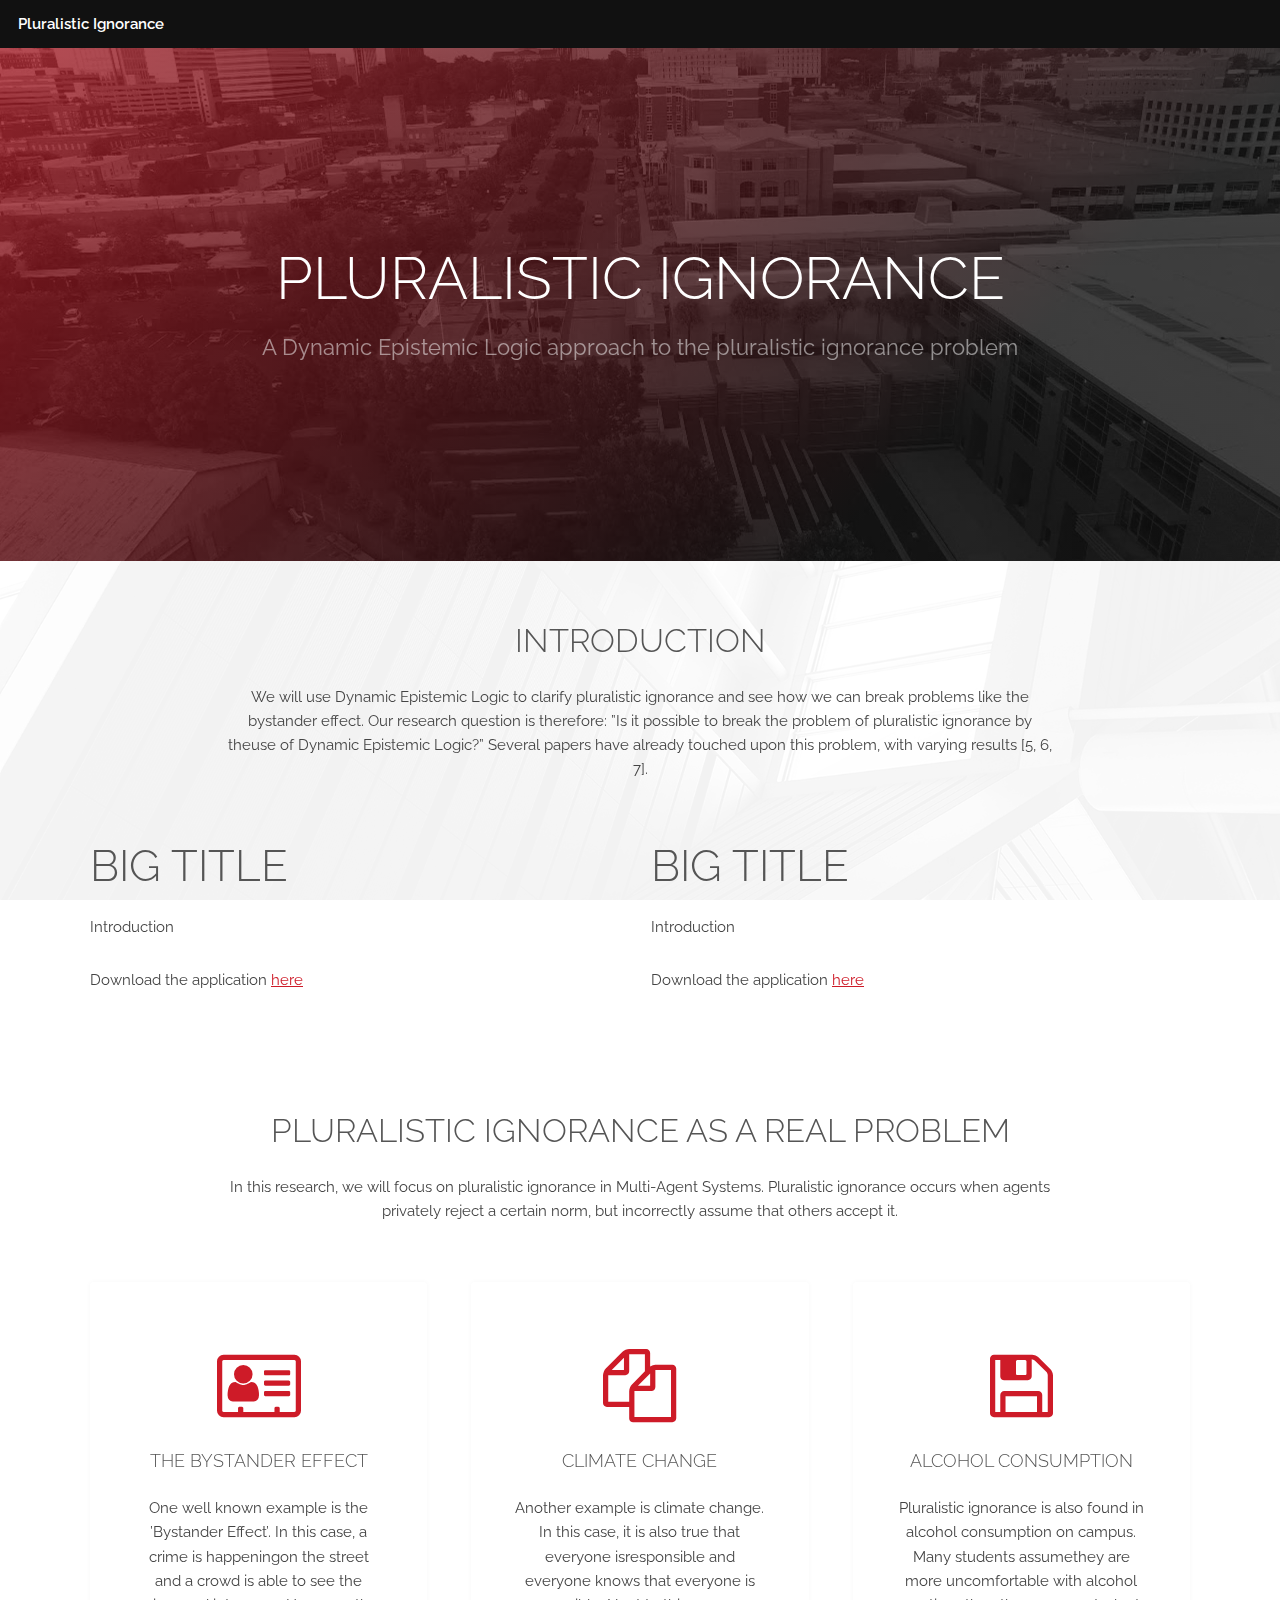
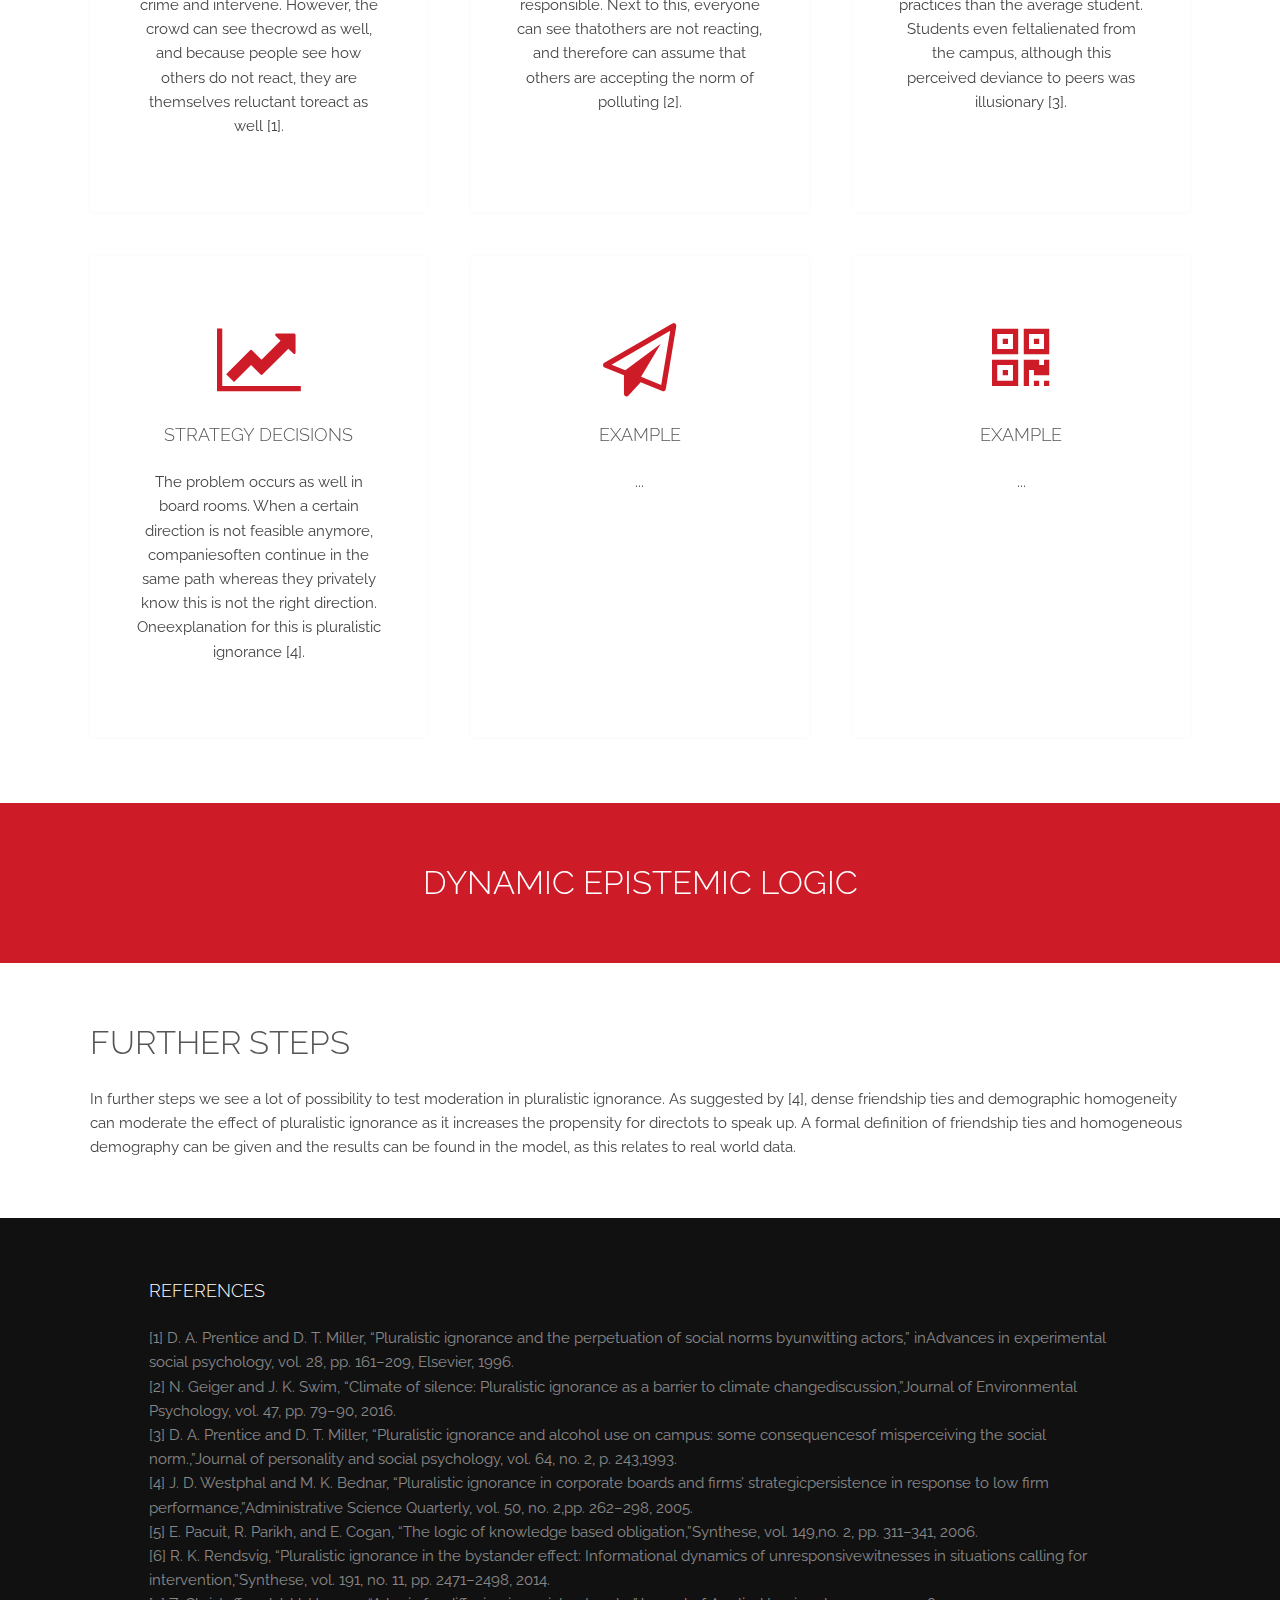
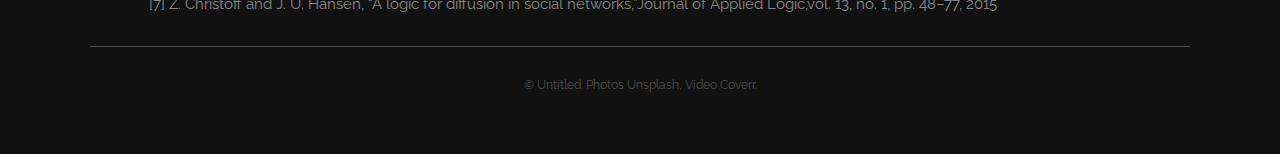
==== index.html @ f4a50ecf "website first" ====
<!DOCTYPE HTML>
<!--
	Industrious by TEMPLATED
	templated.co @templatedco
	Released for free under the Creative Commons Attribution 3.0 license (templated.co/license)
-->
<html>
	<head>
		<title>Pluralistic Ignorance</title>
		<meta charset="utf-8" />
		<meta name="viewport" content="width=device-width, initial-scale=1, user-scalable=no" />
		<meta name="description" content="" />
		<meta name="keywords" content="" />
		<link rel="stylesheet" href="assets/css/main.css" />
	</head>
	<body class="is-preload">

		<!-- Header -->
			<header id="header">
				<a class="logo" href="index.html">Pluralistic Ignorance</a>
				<!-- <nav>
					<a href="#menu">Menu</a>
				</nav> -->
			</header>

		<!-- Nav -->
			<nav id="menu">
				<ul class="links">
					<li><a href="index.html">Home</a></li>
					<li><a href="application.html">The application</a></li>
				</ul>
			</nav>

		<!-- Banner -->
			<section id="banner">
				<div class="inner">
					<h1>Pluralistic Ignorance</h1>
					<p>A Dynamic Epistemic Logic approach to the pluralistic ignorance problem</p>
				</div>
				<video autoplay loop muted playsinline src="images/banner.mp4"></video>
			</section>


			<section class="wrapper">
				<div class="inner">
					<header class="special">
						<h2>Introduction</h2>
						<p>We will use Dynamic Epistemic Logic to clarify pluralistic ignorance and see how we can break problems like the bystander effect.  Our research question is therefore:  ”Is it possible to break the problem of pluralistic ignorance by theuse of Dynamic Epistemic Logic?” Several papers have already touched upon this problem, with varying results [5, 6, 7].</p>
					</header>
					
					<div class="content">
						<div class="row">
							<div class="col-6 col-12-medium">
								<h1>Big Title</h1>
								<p>Introduction</p>
								<p>Download the application <a href="code/allcode.java" download="full_system">here</a></p>
							</div>
							<div class="col-6 col-12-medium">
								<h1>Big Title</h1>
								<p>Introduction</p>
								<p>Download the application <a href="code/allcode.java" download="full_system">here</a></p>
							</div>
						</div>

					</div>
				</div>
			</section>



		<!-- Examples -->
			<section class="wrapper">
				<div class="inner">
					<header class="special">
						<h2>Pluralistic Ignorance as a real problem</h2>
						<p>In this research, we will focus on pluralistic ignorance in Multi-Agent Systems. Pluralistic ignorance occurs when agents privately reject a certain norm, but incorrectly assume that others accept it.</p>
					</header>
					<div class="highlights">
						<section>
							<div class="content">
								<header>
									<a href="#" class="icon fa-vcard-o"><span class="label">Icon</span></a>
									<h3>The Bystander Effect</h3>
								</header>
								<p>One well known example is the ’Bystander Effect’.  In this case, a crime is happeningon the street and a crowd is able to see the crime and intervene.  However, the crowd can see thecrowd as well, and because people see how others do not react, they are themselves reluctant toreact as well [1].</p>
							</div>
						</section>
						<section>
							<div class="content">
								<header>
									<a href="#" class="icon fa-files-o"><span class="label">Icon</span></a>
									<h3>Climate Change</h3>
								</header>
								<p>Another example is climate change.  In this case, it is also true that everyone isresponsible and everyone knows that everyone is responsible.  Next to this, everyone can see thatothers are not reacting, and therefore can assume that others are accepting the norm of polluting [2].</p>
							</div>
						</section>
						<section>
							<div class="content">
								<header>
									<a href="#" class="icon fa-floppy-o"><span class="label">Icon</span></a>
									<h3>Alcohol Consumption</h3>
								</header>
								<p>Pluralistic ignorance is also found in alcohol consumption on campus.  Many students assumethey are more uncomfortable with alcohol practices than the average student.  Students even feltalienated from the campus, although this perceived deviance to peers was illusionary [3].</p>
							</div>
						</section>
						<section>
							<div class="content">
								<header>
									<a href="#" class="icon fa-line-chart"><span class="label">Icon</span></a>
									<h3>Strategy decisions</h3>
								</header>
								<p>The problem occurs as well in board rooms.  When a certain direction is not feasible anymore, companiesoften continue in the same path whereas they privately know this is not the right direction.  Oneexplanation  for  this  is  pluralistic  ignorance [4].</p>
							</div>
						</section>
						<section>
							<div class="content">
								<header>
									<a href="#" class="icon fa-paper-plane-o"><span class="label">Icon</span></a>
									<h3>Example</h3>
								</header>
								<p>...</p>
							</div>
						</section>
						<section>
							<div class="content">
								<header>
									<a href="#" class="icon fa-qrcode"><span class="label">Icon</span></a>
									<h3>Example</h3>
								</header>
								<p>...</p>
							</div>
						</section>
					</div>
				</div>
			</section>

		<!-- CTA -->
			<section id="cta" class="wrapper">
				<div class="inner">
					<h2>Dynamic Epistemic Logic</h2>
					<p></p>
				</div>
			</section>

			<section class="wrapper">
				<div class="inner">
					<h2>Further Steps</h2>
					<p>In further steps we see a lot of possibility to test moderation in pluralistic ignorance.  As suggested by [4], dense friendship ties and demographic homogeneity can moderate the effect of pluralistic ignorance as it increases the propensity for directots to speak up.  A formal definition of friendship ties and homogeneous demography can be given and the results can be found in the model, as this relates to real world data.</p>
				</div>
			</section>


					<!-- Footer -->
			<footer id="footer">
				<div class="inner">
					<div class="content">
						<section>
							<h3>References</h3>
							<p>[1] D.  A.  Prentice  and  D.  T.  Miller,  “Pluralistic  ignorance  and  the  perpetuation  of  social  norms  byunwitting actors,” inAdvances in experimental social psychology, vol. 28, pp. 161–209, Elsevier, 1996.<br />
							[2]  N. Geiger and J. K. Swim, “Climate of silence:  Pluralistic ignorance as a barrier to climate changediscussion,”Journal of Environmental Psychology, vol. 47, pp. 79–90, 2016.<br />
							[3]  D. A. Prentice and D. T. Miller, “Pluralistic ignorance and alcohol use on campus:  some consequencesof misperceiving the social norm.,”Journal of personality and social psychology, vol. 64, no. 2, p. 243,1993.<br />
							[4]  J.  D.  Westphal  and  M.  K.  Bednar,  “Pluralistic  ignorance  in  corporate  boards  and  firms’  strategicpersistence  in  response  to  low  firm  performance,”Administrative Science Quarterly,  vol.  50,  no.  2,pp. 262–298, 2005.<br />
							[5]  E. Pacuit, R. Parikh, and E. Cogan, “The logic of knowledge based obligation,”Synthese, vol. 149,no. 2, pp. 311–341, 2006.<br />
							[6]  R. K. Rendsvig, “Pluralistic ignorance in the bystander effect: Informational dynamics of unresponsivewitnesses in situations calling for intervention,”Synthese, vol. 191, no. 11, pp. 2471–2498, 2014.<br />
							[7]  Z. Christoff and J. U. Hansen,  “A logic for diffusion in social networks,”Journal of Applied Logic,vol. 13, no. 1, pp. 48–77, 2015 <br />
							</p>


						</section>
					</div>
					<div class="copyright">
						&copy; Untitled. Photos <a href="https://unsplash.co">Unsplash</a>, Video <a href="https://coverr.co">Coverr</a>.
					</div>
				</div>
			</footer>

		<!-- Scripts -->
			<script src="assets/js/jquery.min.js"></script>
			<script src="assets/js/browser.min.js"></script>
			<script src="assets/js/breakpoints.min.js"></script>
			<script src="assets/js/util.js"></script>
			<script src="assets/js/main.js"></script>

	</body>
</html>
---- assets/css/main.css ----
@import url(font-awesome.min.css);
@import url("https://fonts.googleapis.com/css?family=Raleway:200,300,400,500,600");
/*
	Industrious by TEMPLATED
	templated.co @templatedco
	Released for free under the Creative Commons Attribution 3.0 license (templated.co/license)
*/
/* Basic */
@-ms-viewport {
  width: device-width; }
body {
  -ms-overflow-style: scrollbar; }

@media screen and (max-width: 480px) {
  html, body {
    min-width: 320px; } }
html {
  box-sizing: border-box; }

*, *:before, *:after {
  box-sizing: inherit; }

body {
  background: #ffffff; }
  body.is-preload *, body.is-preload *:before, body.is-preload *:after {
    -moz-animation: none !important;
    -webkit-animation: none !important;
    -ms-animation: none !important;
    animation: none !important;
    -moz-transition: none !important;
    -webkit-transition: none !important;
    -ms-transition: none !important;
    transition: none !important; }

html, body, div, span, applet, object,
iframe, h1, h2, h3, h4, h5, h6, p, blockquote,
pre, a, abbr, acronym, address, big, cite,
code, del, dfn, em, img, ins, kbd, q, s, samp,
small, strike, strong, sub, sup, tt, var, b,
u, i, center, dl, dt, dd, ol, ul, li, fieldset,
form, label, legend, table, caption, tbody,
tfoot, thead, tr, th, td, article, aside,
canvas, details, embed, figure, figcaption,
footer, header, hgroup, menu, nav, output, ruby,
section, summary, time, mark, audio, video {
  margin: 0;
  padding: 0;
  border: 0;
  font-size: 100%;
  font: inherit;
  vertical-align: baseline; }

article, aside, details, figcaption, figure,
footer, header, hgroup, menu, nav, section {
  display: block; }

body {
  line-height: 1; }

ol, ul {
  list-style: none; }

blockquote, q {
  quotes: none; }
  blockquote:before, blockquote:after, q:before, q:after {
    content: '';
    content: none; }

table {
  border-collapse: collapse;
  border-spacing: 0; }

body {
  -webkit-text-size-adjust: none; }

mark {
  background-color: transparent;
  color: inherit; }

input::-moz-focus-inner {
  border: 0;
  padding: 0; }

input, select, textarea {
  -moz-appearance: none;
  -webkit-appearance: none;
  -ms-appearance: none;
  appearance: none; }

/* Typography */
html {
  font-size: 13pt; }
  @media screen and (max-width: 1680px) {
    html {
      font-size: 11pt; } }
  @media screen and (max-width: 980px) {
    html {
      font-size: 12pt; } }
  @media screen and (max-width: 480px) {
    html {
      font-size: 11pt; } }

body {
  background-color: #ffffff;
  color: #444444; }

body, input, select, textarea {
  font-family: "Raleway", Arial, Helvetica, sans-serif;
  font-weight: 400;
  font-size: 1rem;
  line-height: 1.65; }

a {
  -moz-transition: color 0.2s ease-in-out;
  -webkit-transition: color 0.2s ease-in-out;
  -ms-transition: color 0.2s ease-in-out;
  transition: color 0.2s ease-in-out;
  text-decoration: underline; }
  a:hover {
    text-decoration: none; }

strong, b {
  font-weight: 600; }

em, i {
  font-style: italic; }

p {
  margin: 0 0 2rem 0; }

header.special {
  text-align: center;
  margin-bottom: 4rem; }
  header.special p {
    max-width: 75%;
    margin-left: auto;
    margin-right: auto; }

h1, h2, h3, h4, h5, h6 {
  font-weight: 300;
  line-height: 1.5;
  text-transform: uppercase;
  margin: 0 0 1.5rem 0; }
  h1 a, h2 a, h3 a, h4 a, h5 a, h6 a {
    color: inherit;
    text-decoration: none; }

h1 {
  font-size: 3rem;
  line-height: 1.2; }

h2 {
  font-size: 2.25rem;
  line-height: 1.3; }

h3 {
  font-size: 1.25rem; }

h4 {
  font-size: 1rem; }

h5 {
  font-size: 0.9rem; }

h6 {
  font-size: 0.7rem; }

@media screen and (max-width: 736px) {
  h1 {
    font-size: 2.75rem;
    line-height: 1.3; }

  h2 {
    font-size: 1.75rem;
    line-height: 1.5; }

  h3 {
    font-size: 1.25rem; } }
sub {
  font-size: 0.8rem;
  position: relative;
  top: 0.5rem; }

sup {
  font-size: 0.8rem;
  position: relative;
  top: -0.5rem; }

blockquote {
  border-left: solid 0.5rem;
  font-style: italic;
  margin: 0 0 2rem 0;
  padding: 1rem 0 1rem 2rem; }

code {
  border-radius: 4px;
  border: solid 1px;
  font-family: "Courier New", monospace;
  font-size: 0.9rem;
  margin: 0 0.25rem;
  padding: 0.25rem 0.65rem; }

pre {
  -webkit-overflow-scrolling: touch;
  font-family: "Courier New", monospace;
  font-size: 0.9rem;
  margin: 0 0 2rem 0; }
  pre code {
    display: block;
    line-height: 1.75;
    padding: 1rem 1.5rem;
    overflow-x: auto; }

hr {
  border: 0;
  border-bottom: solid 1px;
  margin: 2rem 0; }
  hr.major {
    margin: 4rem 0; }

input, select, textarea {
  color: #555555; }

a {
  color: #ce1b28; }

strong, b {
  color: #555555; }

h1, h2, h3, h4, h5, h6 {
  color: #555555; }

blockquote {
  border-left-color: rgba(0, 0, 0, 0.25); }

code {
  background: rgba(0, 0, 0, 0.075);
  border-color: rgba(0, 0, 0, 0.25); }

hr {
  border-bottom-color: rgba(0, 0, 0, 0.25); }

/* Inner */
.inner {
  margin: 0 auto;
  width: 75rem;
  max-width: calc(100% - 6rem); }
  @media screen and (max-width: 480px) {
    .inner {
      max-width: calc(100% - 3rem); } }

/* Button */
input[type="submit"],
input[type="reset"],
input[type="button"],
button,
.button {
  -moz-appearance: none;
  -webkit-appearance: none;
  -ms-appearance: none;
  appearance: none;
  -moz-transition: background-color 0.2s ease-in-out, box-shadow 0.2s ease-in-out, color 0.2s ease-in-out;
  -webkit-transition: background-color 0.2s ease-in-out, box-shadow 0.2s ease-in-out, color 0.2s ease-in-out;
  -ms-transition: background-color 0.2s ease-in-out, box-shadow 0.2s ease-in-out, color 0.2s ease-in-out;
  transition: background-color 0.2s ease-in-out, box-shadow 0.2s ease-in-out, color 0.2s ease-in-out;
  border: 0;
  border-radius: 4px;
  cursor: pointer;
  display: inline-block;
  font-weight: 600;
  height: 3.25rem;
  line-height: 3.25rem;
  padding: 0 1.75rem;
  text-align: center;
  text-decoration: none;
  white-space: nowrap; }
  input[type="submit"].small,
  input[type="reset"].small,
  input[type="button"].small,
  button.small,
  .button.small {
    font-size: 0.8rem;
    height: 2.4375rem;
    line-height: 2.4375rem;
    padding: 0 1.25rem; }
  input[type="submit"].large,
  input[type="reset"].large,
  input[type="button"].large,
  button.large,
  .button.large {
    font-size: 1.35rem;
    height: 4.0625rem;
    line-height: 4.0625rem;
    padding: 0 2rem; }
  input[type="submit"].wide,
  input[type="reset"].wide,
  input[type="button"].wide,
  button.wide,
  .button.wide {
    min-width: 13rem; }
  input[type="submit"].icon:before,
  input[type="reset"].icon:before,
  input[type="button"].icon:before,
  button.icon:before,
  .button.icon:before {
    margin-right: 0.5rem; }
  input[type="submit"].fit,
  input[type="reset"].fit,
  input[type="button"].fit,
  button.fit,
  .button.fit {
    width: 100%; }
  input[type="submit"].disabled, input[type="submit"]:disabled,
  input[type="reset"].disabled,
  input[type="reset"]:disabled,
  input[type="button"].disabled,
  input[type="button"]:disabled,
  button.disabled,
  button:disabled,
  .button.disabled,
  .button:disabled {
    pointer-events: none;
    opacity: 0.25; }

input[type="submit"],
input[type="reset"],
input[type="button"],
button,
.button {
  background-color: transparent;
  box-shadow: inset 0 0 0 1px #555555;
  color: #555555 !important; }
  input[type="submit"]:hover,
  input[type="reset"]:hover,
  input[type="button"]:hover,
  button:hover,
  .button:hover {
    box-shadow: inset 0 0 0 1px #ce1b28;
    color: #ce1b28 !important; }
    input[type="submit"]:hover:active,
    input[type="reset"]:hover:active,
    input[type="button"]:hover:active,
    button:hover:active,
    .button:hover:active {
      background-color: rgba(206, 27, 40, 0.25); }
  input[type="submit"].primary,
  input[type="reset"].primary,
  input[type="button"].primary,
  button.primary,
  .button.primary {
    box-shadow: none;
    background-color: #ce1b28;
    color: #ffffff !important; }
    input[type="submit"].primary:hover,
    input[type="reset"].primary:hover,
    input[type="button"].primary:hover,
    button.primary:hover,
    .button.primary:hover {
      background-color: #e2212f;
      box-shadow: none; }
      input[type="submit"].primary:hover:active,
      input[type="reset"].primary:hover:active,
      input[type="button"].primary:hover:active,
      button.primary:hover:active,
      .button.primary:hover:active {
        background-color: #b71824; }

/* Form */
form {
  margin: 0 0 2rem 0; }

input[type="text"],
input[type="password"],
input[type="email"],
input[type="tel"],
input[type="search"],
input[type="url"],
select,
textarea {
  -moz-appearance: none;
  -webkit-appearance: none;
  -ms-appearance: none;
  appearance: none;
  border-radius: 4px;
  border: none;
  border: solid 1px;
  color: inherit;
  display: block;
  outline: 0;
  padding: 0 1rem;
  text-decoration: none;
  width: 100%; }
  input[type="text"]:invalid,
  input[type="password"]:invalid,
  input[type="email"]:invalid,
  input[type="tel"]:invalid,
  input[type="search"]:invalid,
  input[type="url"]:invalid,
  select:invalid,
  textarea:invalid {
    box-shadow: none; }

label {
  display: block;
  font-size: 1rem;
  font-weight: 600;
  margin: 0 0 1rem 0; }

input[type="text"],
input[type="password"],
input[type="email"],
input[type="tel"],
input[type="search"],
input[type="url"] {
  height: 3.25rem; }

select {
  background-size: 1.25rem;
  background-repeat: no-repeat;
  background-position: calc(100% - 1rem) center;
  height: 3.25rem;
  padding-right: 3.25rem;
  text-overflow: ellipsis; }
  select:focus::-ms-value {
    background-color: transparent; }
  select::-ms-expand {
    display: none; }

textarea {
  padding: 0.75rem 1rem; }

input[type="checkbox"],
input[type="radio"] {
  -moz-appearance: none;
  -webkit-appearance: none;
  -ms-appearance: none;
  appearance: none;
  display: block;
  float: left;
  margin-right: -2rem;
  opacity: 0;
  width: 1rem;
  z-index: -1; }
  input[type="checkbox"] + label,
  input[type="radio"] + label {
    text-decoration: none;
    cursor: pointer;
    display: inline-block;
    font-size: 1rem;
    font-weight: 400;
    padding-left: 2.825rem;
    padding-right: 0.875rem;
    position: relative; }
    input[type="checkbox"] + label:before,
    input[type="radio"] + label:before {
      -moz-osx-font-smoothing: grayscale;
      -webkit-font-smoothing: antialiased;
      font-family: FontAwesome;
      font-style: normal;
      font-weight: normal;
      text-transform: none !important; }
    input[type="checkbox"] + label:before,
    input[type="radio"] + label:before {
      border-radius: 4px;
      border: solid 1px;
      content: '';
      display: inline-block;
      height: 1.95rem;
      left: 0;
      line-height: 1.86875rem;
      position: absolute;
      text-align: center;
      top: -0.1625rem;
      width: 1.95rem; }
  input[type="checkbox"]:checked + label:before,
  input[type="radio"]:checked + label:before {
    content: '\f00c'; }

input[type="checkbox"] + label:before {
  border-radius: 4px; }

input[type="radio"] + label:before {
  border-radius: 100%; }

::-webkit-input-placeholder {
  opacity: 1.0; }

:-moz-placeholder {
  opacity: 1.0; }

::-moz-placeholder {
  opacity: 1.0; }

:-ms-input-placeholder {
  opacity: 1.0; }

label {
  color: #555555; }

input[type="text"],
input[type="password"],
input[type="email"],
input[type="tel"],
input[type="search"],
input[type="url"],
select,
textarea {
  background-color: rgba(0, 0, 0, 0.075);
  border-color: rgba(0, 0, 0, 0.25); }
  input[type="text"]:focus,
  input[type="password"]:focus,
  input[type="email"]:focus,
  input[type="tel"]:focus,
  input[type="search"]:focus,
  input[type="url"]:focus,
  select:focus,
  textarea:focus {
    border-color: #ce1b28;
    box-shadow: 0 0 0 1px #ce1b28; }

select {
  background-image: url("data:image/svg+xml;charset=utf8,%3Csvg xmlns='http://www.w3.org/2000/svg' width='40' height='40' preserveAspectRatio='none' viewBox='0 0 40 40'%3E%3Cpath d='M9.4,12.3l10.4,10.4l10.4-10.4c0.2-0.2,0.5-0.4,0.9-0.4c0.3,0,0.6,0.1,0.9,0.4l3.3,3.3c0.2,0.2,0.4,0.5,0.4,0.9 c0,0.4-0.1,0.6-0.4,0.9L20.7,31.9c-0.2,0.2-0.5,0.4-0.9,0.4c-0.3,0-0.6-0.1-0.9-0.4L4.3,17.3c-0.2-0.2-0.4-0.5-0.4-0.9 c0-0.4,0.1-0.6,0.4-0.9l3.3-3.3c0.2-0.2,0.5-0.4,0.9-0.4S9.1,12.1,9.4,12.3z' fill='rgba(0, 0, 0, 0.25)' /%3E%3C/svg%3E"); }
  select option {
    color: #444444;
    background-color: #ffffff; }

input[type="checkbox"] + label,
input[type="radio"] + label {
  color: #444444; }
  input[type="checkbox"] + label:before,
  input[type="radio"] + label:before {
    background: rgba(0, 0, 0, 0.075);
    border-color: rgba(0, 0, 0, 0.25); }
input[type="checkbox"]:checked + label:before,
input[type="radio"]:checked + label:before {
  background-color: #ce1b28;
  border-color: #ce1b28;
  color: #ffffff; }
input[type="checkbox"]:focus + label:before,
input[type="radio"]:focus + label:before {
  border-color: #ce1b28;
  box-shadow: 0 0 0 1px #ce1b28; }

::-webkit-input-placeholder {
  color: #bbbbbb !important; }

:-moz-placeholder {
  color: #bbbbbb !important; }

::-moz-placeholder {
  color: #bbbbbb !important; }

:-ms-input-placeholder {
  color: #bbbbbb !important; }

/* List */
ol {
  list-style: decimal;
  margin: 0 0 2rem 0;
  padding-left: 1.25rem; }
  ol li {
    padding-left: 0.25rem; }

ul {
  list-style: disc;
  margin: 0 0 2rem 0;
  padding-left: 1rem; }
  ul li {
    padding-left: 0.325rem; }
  ul.plain {
    list-style: none;
    padding-left: 0; }
    ul.plain li {
      margin-bottom: 1rem; }
      ul.plain li .icon {
        border-radius: 4px;
        color: #ffffff;
        display: inline-block;
        margin-right: 1rem;
        text-align: center;
        width: 2rem;
        height: 2rem;
        line-height: 2rem;
        background: rgba(0, 0, 0, 0.5); }
  ul.alt {
    list-style: none;
    padding-left: 0; }
    ul.alt li {
      border-top: solid 1px;
      padding: 0.75rem 0; }
      ul.alt li:first-child {
        border-top: 0;
        padding-top: 0; }
      ul.alt li:last-child {
        padding-bottom: 0; }

dl {
  margin: 0 0 2rem 0; }
  dl dt {
    display: block;
    font-weight: 600;
    margin: 0 0 1rem 0; }
  dl dd {
    margin-left: 1.5rem; }

ul.alt li {
  border-top-color: rgba(0, 0, 0, 0.25); }

/* Table */
.table-wrapper {
  -webkit-overflow-scrolling: touch;
  overflow-x: auto; }

table {
  margin: 0 0 2rem 0;
  width: 100%; }
  table tbody tr {
    border: solid 1px;
    border-left: 0;
    border-right: 0; }
  table td {
    padding: 0.75rem 0.75rem; }
  table th {
    font-size: 0.9rem;
    font-weight: 600;
    padding: 0 0.75rem 0.75rem 0.75rem;
    text-align: left; }
  table thead {
    border-bottom: solid 2px; }
  table tfoot {
    border-top: solid 2px; }
  table.alt {
    border-collapse: separate; }
    table.alt tbody tr td {
      border: solid 1px;
      border-left-width: 0;
      border-top-width: 0; }
      table.alt tbody tr td:first-child {
        border-left-width: 1px; }
    table.alt tbody tr:first-child td {
      border-top-width: 1px; }
    table.alt thead {
      border-bottom: 0; }
    table.alt tfoot {
      border-top: 0; }

table tbody tr {
  border-color: rgba(0, 0, 0, 0.25); }
  table tbody tr:nth-child(2n + 1) {
    background-color: rgba(0, 0, 0, 0.075); }
table th {
  color: #555555; }
table thead {
  border-bottom-color: rgba(0, 0, 0, 0.25); }
table tfoot {
  border-top-color: rgba(0, 0, 0, 0.25); }
table.alt tbody tr td {
  border-color: rgba(0, 0, 0, 0.25); }

/* Highlights */
.highlights {
  width: 100%;
  margin: 2.5rem 0;
  display: -moz-flex;
  display: -webkit-flex;
  display: -ms-flex;
  display: flex;
  -moz-flex-wrap: wrap;
  -webkit-flex-wrap: wrap;
  -ms-flex-wrap: wrap;
  flex-wrap: wrap;
  -moz-align-items: -moz-stretch;
  -webkit-align-items: -webkit-stretch;
  -ms-align-items: -ms-stretch;
  align-items: stretch; }
  .highlights > * {
    -moz-flex-shrink: 1;
    -webkit-flex-shrink: 1;
    -ms-flex-shrink: 1;
    flex-shrink: 1;
    -moz-flex-grow: 0;
    -webkit-flex-grow: 0;
    -ms-flex-grow: 0;
    flex-grow: 0; }
  .highlights > * {
    width: 33.3333333333%; }
  .highlights > * {
    padding: 1.5rem;
    width: calc(33.3333333333% + 1rem); }
  .highlights > :nth-child(-n + 3) {
    padding-top: 0; }
  .highlights > :nth-last-child(-n + 3) {
    padding-bottom: 0; }
  .highlights > :nth-child(3n + 1) {
    padding-left: 0; }
  .highlights > :nth-child(3n) {
    padding-right: 0; }
  .highlights > :nth-child(3n + 1),
  .highlights > :nth-child(3n) {
    width: calc(33.3333333333% + -0.5rem); }
  .highlights .content {
    border-radius: 4px;
    height: 100%;
    padding: 3rem;
    text-align: center; }
    .highlights .content .icon {
      font-size: 5rem; }
  .highlights > div > :last-child {
    margin-bottom: 0; }
  @media screen and (max-width: 980px) {
    .highlights > * {
      width: 50%; }
    .highlights > * {
      padding: 1rem;
      width: calc(33.3333333333% + 0.6666666667rem); }
    .highlights > :nth-child(-n + 3) {
      padding-top: 1rem; }
    .highlights > :nth-last-child(-n + 3) {
      padding-bottom: 1rem; }
    .highlights > :nth-child(3n + 1) {
      padding-left: 1rem; }
    .highlights > :nth-child(3n) {
      padding-right: 1rem; }
    .highlights > :nth-child(3n + 1),
    .highlights > :nth-child(3n) {
      padding: 1rem;
      width: calc(50% + 1rem); }
    .highlights > * {
      padding: 1rem;
      width: calc(50% + 1rem); }
    .highlights > :nth-child(-n + 2) {
      padding-top: 0; }
    .highlights > :nth-last-child(-n + 2) {
      padding-bottom: 0; }
    .highlights > :nth-child(2n + 1) {
      padding-left: 0; }
    .highlights > :nth-child(2n) {
      padding-right: 0; }
    .highlights > :nth-child(2n + 1),
    .highlights > :nth-child(2n) {
      width: calc(50% + 0rem); }
    .highlights .content {
      padding: 2rem; } }
  @media screen and (max-width: 736px) {
    .highlights > * {
      width: 100%; }
    .highlights > * {
      padding: 1rem;
      width: calc(33.3333333333% + 0.6666666667rem); }
    .highlights > :nth-child(-n + 3) {
      padding-top: 1rem; }
    .highlights > :nth-last-child(-n + 3) {
      padding-bottom: 1rem; }
    .highlights > :nth-child(3n + 1) {
      padding-left: 1rem; }
    .highlights > :nth-child(3n) {
      padding-right: 1rem; }
    .highlights > :nth-child(3n + 1),
    .highlights > :nth-child(3n) {
      padding: 1rem;
      width: calc(100% + 2rem); }
    .highlights > * {
      padding: 1rem;
      width: calc(50% + 1rem); }
    .highlights > :nth-child(-n + 2) {
      padding-top: 1rem; }
    .highlights > :nth-last-child(-n + 2) {
      padding-bottom: 1rem; }
    .highlights > :nth-child(2n + 1) {
      padding-left: 1rem; }
    .highlights > :nth-child(2n) {
      padding-right: 1rem; }
    .highlights > :nth-child(2n + 1),
    .highlights > :nth-child(2n) {
      padding: 1rem;
      width: calc(100% + 2rem); }
    .highlights > * {
      padding: 1rem;
      width: calc(100% + 2rem); }
    .highlights > :nth-child(-n + 1) {
      padding-top: 0; }
    .highlights > :nth-last-child(-n + 1) {
      padding-bottom: 0; }
    .highlights > :nth-child(1n + 1) {
      padding-left: 0; }
    .highlights > :nth-child(1n) {
      padding-right: 0; }
    .highlights > :nth-child(1n + 1),
    .highlights > :nth-child(1n) {
      width: calc(100% + 1rem); } }

.highlights .content {
  background: #ffffff;
  box-shadow: 0px 0px 4px 1px rgba(0, 0, 0, 0.025); }

/* Testimonials */
.testimonials {
  margin: 2.5rem 0;
  width: 100%;
  display: -moz-flex;
  display: -webkit-flex;
  display: -ms-flex;
  display: flex;
  -moz-flex-wrap: wrap;
  -webkit-flex-wrap: wrap;
  -ms-flex-wrap: wrap;
  flex-wrap: wrap;
  -moz-align-items: -moz-stretch;
  -webkit-align-items: -webkit-stretch;
  -ms-align-items: -ms-stretch;
  align-items: stretch; }
  .testimonials > * {
    -moz-flex-shrink: 1;
    -webkit-flex-shrink: 1;
    -ms-flex-shrink: 1;
    flex-shrink: 1;
    -moz-flex-grow: 0;
    -webkit-flex-grow: 0;
    -ms-flex-grow: 0;
    flex-grow: 0; }
  .testimonials > * {
    width: 33.3333333333%; }
  .testimonials > * {
    padding: 1.5rem;
    width: calc(33.3333333333% + 1rem); }
  .testimonials > :nth-child(-n + 3) {
    padding-top: 0; }
  .testimonials > :nth-last-child(-n + 3) {
    padding-bottom: 0; }
  .testimonials > :nth-child(3n + 1) {
    padding-left: 0; }
  .testimonials > :nth-child(3n) {
    padding-right: 0; }
  .testimonials > :nth-child(3n + 1),
  .testimonials > :nth-child(3n) {
    width: calc(33.3333333333% + -0.5rem); }
  .testimonials .content {
    border-radius: 4px;
    height: 100%;
    padding: 3rem; }
    .testimonials .content .author {
      display: -moz-flex;
      display: -webkit-flex;
      display: -ms-flex;
      display: flex;
      -moz-align-items: center;
      -webkit-align-items: center;
      -ms-align-items: center;
      align-items: center; }
      .testimonials .content .author blockquote {
        margin: 0; }
      .testimonials .content .author .image {
        margin-right: 2rem;
        width: 20%; }
        .testimonials .content .author .image img {
          border-radius: 100%;
          max-width: 100%; }
    .testimonials .content .credit {
      font-size: 0.75rem; }
    .testimonials .content p:last-child {
      margin: 0; }
  .testimonials > div > :last-child {
    margin-bottom: 0; }
  @media screen and (max-width: 980px) {
    .testimonials > * {
      width: 50%; }
    .testimonials > * {
      padding: 1rem;
      width: calc(33.3333333333% + 0.6666666667rem); }
    .testimonials > :nth-child(-n + 3) {
      padding-top: 1rem; }
    .testimonials > :nth-last-child(-n + 3) {
      padding-bottom: 1rem; }
    .testimonials > :nth-child(3n + 1) {
      padding-left: 1rem; }
    .testimonials > :nth-child(3n) {
      padding-right: 1rem; }
    .testimonials > :nth-child(3n + 1),
    .testimonials > :nth-child(3n) {
      padding: 1rem;
      width: calc(50% + 1rem); }
    .testimonials > * {
      padding: 1rem;
      width: calc(50% + 1rem); }
    .testimonials > :nth-child(-n + 2) {
      padding-top: 0; }
    .testimonials > :nth-last-child(-n + 2) {
      padding-bottom: 0; }
    .testimonials > :nth-child(2n + 1) {
      padding-left: 0; }
    .testimonials > :nth-child(2n) {
      padding-right: 0; }
    .testimonials > :nth-child(2n + 1),
    .testimonials > :nth-child(2n) {
      width: calc(50% + 0rem); }
    .testimonials .content {
      padding: 2rem; } }
  @media screen and (max-width: 736px) {
    .testimonials > * {
      width: 100%; }
    .testimonials > * {
      padding: 1rem;
      width: calc(33.3333333333% + 0.6666666667rem); }
    .testimonials > :nth-child(-n + 3) {
      padding-top: 1rem; }
    .testimonials > :nth-last-child(-n + 3) {
      padding-bottom: 1rem; }
    .testimonials > :nth-child(3n + 1) {
      padding-left: 1rem; }
    .testimonials > :nth-child(3n) {
      padding-right: 1rem; }
    .testimonials > :nth-child(3n + 1),
    .testimonials > :nth-child(3n) {
      padding: 1rem;
      width: calc(100% + 2rem); }
    .testimonials > * {
      padding: 1rem;
      width: calc(50% + 1rem); }
    .testimonials > :nth-child(-n + 2) {
      padding-top: 1rem; }
    .testimonials > :nth-last-child(-n + 2) {
      padding-bottom: 1rem; }
    .testimonials > :nth-child(2n + 1) {
      padding-left: 1rem; }
    .testimonials > :nth-child(2n) {
      padding-right: 1rem; }
    .testimonials > :nth-child(2n + 1),
    .testimonials > :nth-child(2n) {
      padding: 1rem;
      width: calc(100% + 2rem); }
    .testimonials > * {
      padding: 1rem;
      width: calc(100% + 2rem); }
    .testimonials > :nth-child(-n + 1) {
      padding-top: 0; }
    .testimonials > :nth-last-child(-n + 1) {
      padding-bottom: 0; }
    .testimonials > :nth-child(1n + 1) {
      padding-left: 0; }
    .testimonials > :nth-child(1n) {
      padding-right: 0; }
    .testimonials > :nth-child(1n + 1),
    .testimonials > :nth-child(1n) {
      width: calc(100% + 1rem); } }

.testimonials .content {
  background: #ffffff;
  box-shadow: 0px 0px 4px 1px rgba(0, 0, 0, 0.025); }
  .testimonials .content .credit strong {
    color: #ce1b28; }

/* Actions */
ul.actions {
  display: -moz-flex;
  display: -webkit-flex;
  display: -ms-flex;
  display: flex;
  cursor: default;
  list-style: none;
  margin-left: -1rem;
  padding-left: 0; }
  ul.actions li {
    padding: 0 0 0 1rem;
    vertical-align: middle; }
  ul.actions.special {
    -moz-justify-content: center;
    -webkit-justify-content: center;
    -ms-justify-content: center;
    justify-content: center;
    width: calc(100% + 1rem); }
  ul.actions.stacked {
    -moz-flex-direction: column;
    -webkit-flex-direction: column;
    -ms-flex-direction: column;
    flex-direction: column;
    margin-left: 0; }
    ul.actions.stacked li {
      padding: 1.3rem 0 0 0; }
      ul.actions.stacked li:first-child {
        padding-top: 0; }
  ul.actions.fit {
    width: calc(100% + 1rem); }
    ul.actions.fit li {
      -moz-flex-grow: 1;
      -webkit-flex-grow: 1;
      -ms-flex-grow: 1;
      flex-grow: 1;
      -moz-flex-shrink: 1;
      -webkit-flex-shrink: 1;
      -ms-flex-shrink: 1;
      flex-shrink: 1;
      width: 100%; }
      ul.actions.fit li > * {
        width: 100%; }
    ul.actions.fit.stacked {
      width: 100%; }
  @media screen and (max-width: 480px) {
    ul.actions:not(.fixed) {
      -moz-flex-direction: column;
      -webkit-flex-direction: column;
      -ms-flex-direction: column;
      flex-direction: column;
      margin-left: 0;
      width: 100% !important; }
      ul.actions:not(.fixed) li {
        -moz-flex-grow: 1;
        -webkit-flex-grow: 1;
        -ms-flex-grow: 1;
        flex-grow: 1;
        -moz-flex-shrink: 1;
        -webkit-flex-shrink: 1;
        -ms-flex-shrink: 1;
        flex-shrink: 1;
        padding: 1rem 0 0 0;
        text-align: center;
        width: 100%; }
        ul.actions:not(.fixed) li > * {
          width: 100%; }
        ul.actions:not(.fixed) li:first-child {
          padding-top: 0; }
        ul.actions:not(.fixed) li input[type="submit"],
        ul.actions:not(.fixed) li input[type="reset"],
        ul.actions:not(.fixed) li input[type="button"],
        ul.actions:not(.fixed) li button,
        ul.actions:not(.fixed) li .button {
          width: 100%; }
          ul.actions:not(.fixed) li input[type="submit"].icon:before,
          ul.actions:not(.fixed) li input[type="reset"].icon:before,
          ul.actions:not(.fixed) li input[type="button"].icon:before,
          ul.actions:not(.fixed) li button.icon:before,
          ul.actions:not(.fixed) li .button.icon:before {
            margin-left: -0.5rem; } }

/* Grid */
.row {
  display: flex;
  flex-wrap: wrap;
  box-sizing: border-box; }
  .row > * {
    box-sizing: border-box; }
  .row.gtr-uniform > * > :last-child {
    margin-bottom: 0; }

.row > .imp {
  order: -1; }
.row > .col-1 {
  width: 8.3333333333%; }
.row > .off-1 {
  margin-left: 8.3333333333%; }
.row > .col-2 {
  width: 16.6666666667%; }
.row > .off-2 {
  margin-left: 16.6666666667%; }
.row > .col-3 {
  width: 25%; }
.row > .off-3 {
  margin-left: 25%; }
.row > .col-4 {
  width: 33.3333333333%; }
.row > .off-4 {
  margin-left: 33.3333333333%; }
.row > .col-5 {
  width: 41.6666666667%; }
.row > .off-5 {
  margin-left: 41.6666666667%; }
.row > .col-6 {
  width: 50%; }
.row > .off-6 {
  margin-left: 50%; }
.row > .col-7 {
  width: 58.3333333333%; }
.row > .off-7 {
  margin-left: 58.3333333333%; }
.row > .col-8 {
  width: 66.6666666667%; }
.row > .off-8 {
  margin-left: 66.6666666667%; }
.row > .col-9 {
  width: 75%; }
.row > .off-9 {
  margin-left: 75%; }
.row > .col-10 {
  width: 83.3333333333%; }
.row > .off-10 {
  margin-left: 83.3333333333%; }
.row > .col-11 {
  width: 91.6666666667%; }
.row > .off-11 {
  margin-left: 91.6666666667%; }
.row > .col-12 {
  width: 100%; }
.row > .off-12 {
  margin-left: 100%; }
.row.gtr-0 {
  margin-top: 0;
  margin-left: 0rem; }
  .row.gtr-0 > * {
    padding: 0 0 0 0rem; }
  .row.gtr-0.gtr-uniform {
    margin-top: 0rem; }
    .row.gtr-0.gtr-uniform > * {
      padding-top: 0rem; }
.row.gtr-25 {
  margin-top: 0;
  margin-left: -0.75rem; }
  .row.gtr-25 > * {
    padding: 0 0 0 0.75rem; }
  .row.gtr-25.gtr-uniform {
    margin-top: -0.75rem; }
    .row.gtr-25.gtr-uniform > * {
      padding-top: 0.75rem; }
.row.gtr-50 {
  margin-top: 0;
  margin-left: -1.5rem; }
  .row.gtr-50 > * {
    padding: 0 0 0 1.5rem; }
  .row.gtr-50.gtr-uniform {
    margin-top: -1.5rem; }
    .row.gtr-50.gtr-uniform > * {
      padding-top: 1.5rem; }
.row {
  margin-top: 0;
  margin-left: -3rem; }
  .row > * {
    padding: 0 0 0 3rem; }
  .row.gtr-uniform {
    margin-top: -3rem; }
    .row.gtr-uniform > * {
      padding-top: 3rem; }
.row.gtr-150 {
  margin-top: 0;
  margin-left: -4.5rem; }
  .row.gtr-150 > * {
    padding: 0 0 0 4.5rem; }
  .row.gtr-150.gtr-uniform {
    margin-top: -4.5rem; }
    .row.gtr-150.gtr-uniform > * {
      padding-top: 4.5rem; }
.row.gtr-200 {
  margin-top: 0;
  margin-left: -6rem; }
  .row.gtr-200 > * {
    padding: 0 0 0 6rem; }
  .row.gtr-200.gtr-uniform {
    margin-top: -6rem; }
    .row.gtr-200.gtr-uniform > * {
      padding-top: 6rem; }

@media screen and (max-width: 1680px) {
  .row {
    display: flex;
    flex-wrap: wrap;
    box-sizing: border-box; }
    .row > * {
      box-sizing: border-box; }
    .row.gtr-uniform > * > :last-child {
      margin-bottom: 0; }

  .row > .imp-xlarge {
    order: -1; }
  .row > .col-1-xlarge {
    width: 8.3333333333%; }
  .row > .off-1-xlarge {
    margin-left: 8.3333333333%; }
  .row > .col-2-xlarge {
    width: 16.6666666667%; }
  .row > .off-2-xlarge {
    margin-left: 16.6666666667%; }
  .row > .col-3-xlarge {
    width: 25%; }
  .row > .off-3-xlarge {
    margin-left: 25%; }
  .row > .col-4-xlarge {
    width: 33.3333333333%; }
  .row > .off-4-xlarge {
    margin-left: 33.3333333333%; }
  .row > .col-5-xlarge {
    width: 41.6666666667%; }
  .row > .off-5-xlarge {
    margin-left: 41.6666666667%; }
  .row > .col-6-xlarge {
    width: 50%; }
  .row > .off-6-xlarge {
    margin-left: 50%; }
  .row > .col-7-xlarge {
    width: 58.3333333333%; }
  .row > .off-7-xlarge {
    margin-left: 58.3333333333%; }
  .row > .col-8-xlarge {
    width: 66.6666666667%; }
  .row > .off-8-xlarge {
    margin-left: 66.6666666667%; }
  .row > .col-9-xlarge {
    width: 75%; }
  .row > .off-9-xlarge {
    margin-left: 75%; }
  .row > .col-10-xlarge {
    width: 83.3333333333%; }
  .row > .off-10-xlarge {
    margin-left: 83.3333333333%; }
  .row > .col-11-xlarge {
    width: 91.6666666667%; }
  .row > .off-11-xlarge {
    margin-left: 91.6666666667%; }
  .row > .col-12-xlarge {
    width: 100%; }
  .row > .off-12-xlarge {
    margin-left: 100%; }
  .row.gtr-0 {
    margin-top: 0;
    margin-left: 0rem; }
    .row.gtr-0 > * {
      padding: 0 0 0 0rem; }
    .row.gtr-0.gtr-uniform {
      margin-top: 0rem; }
      .row.gtr-0.gtr-uniform > * {
        padding-top: 0rem; }
  .row.gtr-25 {
    margin-top: 0;
    margin-left: -0.75rem; }
    .row.gtr-25 > * {
      padding: 0 0 0 0.75rem; }
    .row.gtr-25.gtr-uniform {
      margin-top: -0.75rem; }
      .row.gtr-25.gtr-uniform > * {
        padding-top: 0.75rem; }
  .row.gtr-50 {
    margin-top: 0;
    margin-left: -1.5rem; }
    .row.gtr-50 > * {
      padding: 0 0 0 1.5rem; }
    .row.gtr-50.gtr-uniform {
      margin-top: -1.5rem; }
      .row.gtr-50.gtr-uniform > * {
        padding-top: 1.5rem; }
  .row {
    margin-top: 0;
    margin-left: -3rem; }
    .row > * {
      padding: 0 0 0 3rem; }
    .row.gtr-uniform {
      margin-top: -3rem; }
      .row.gtr-uniform > * {
        padding-top: 3rem; }
  .row.gtr-150 {
    margin-top: 0;
    margin-left: -4.5rem; }
    .row.gtr-150 > * {
      padding: 0 0 0 4.5rem; }
    .row.gtr-150.gtr-uniform {
      margin-top: -4.5rem; }
      .row.gtr-150.gtr-uniform > * {
        padding-top: 4.5rem; }
  .row.gtr-200 {
    margin-top: 0;
    margin-left: -6rem; }
    .row.gtr-200 > * {
      padding: 0 0 0 6rem; }
    .row.gtr-200.gtr-uniform {
      margin-top: -6rem; }
      .row.gtr-200.gtr-uniform > * {
        padding-top: 6rem; } }
@media screen and (max-width: 1280px) {
  .row {
    display: flex;
    flex-wrap: wrap;
    box-sizing: border-box; }
    .row > * {
      box-sizing: border-box; }
    .row.gtr-uniform > * > :last-child {
      margin-bottom: 0; }

  .row > .imp-large {
    order: -1; }
  .row > .col-1-large {
    width: 8.3333333333%; }
  .row > .off-1-large {
    margin-left: 8.3333333333%; }
  .row > .col-2-large {
    width: 16.6666666667%; }
  .row > .off-2-large {
    margin-left: 16.6666666667%; }
  .row > .col-3-large {
    width: 25%; }
  .row > .off-3-large {
    margin-left: 25%; }
  .row > .col-4-large {
    width: 33.3333333333%; }
  .row > .off-4-large {
    margin-left: 33.3333333333%; }
  .row > .col-5-large {
    width: 41.6666666667%; }
  .row > .off-5-large {
    margin-left: 41.6666666667%; }
  .row > .col-6-large {
    width: 50%; }
  .row > .off-6-large {
    margin-left: 50%; }
  .row > .col-7-large {
    width: 58.3333333333%; }
  .row > .off-7-large {
    margin-left: 58.3333333333%; }
  .row > .col-8-large {
    width: 66.6666666667%; }
  .row > .off-8-large {
    margin-left: 66.6666666667%; }
  .row > .col-9-large {
    width: 75%; }
  .row > .off-9-large {
    margin-left: 75%; }
  .row > .col-10-large {
    width: 83.3333333333%; }
  .row > .off-10-large {
    margin-left: 83.3333333333%; }
  .row > .col-11-large {
    width: 91.6666666667%; }
  .row > .off-11-large {
    margin-left: 91.6666666667%; }
  .row > .col-12-large {
    width: 100%; }
  .row > .off-12-large {
    margin-left: 100%; }
  .row.gtr-0 {
    margin-top: 0;
    margin-left: 0rem; }
    .row.gtr-0 > * {
      padding: 0 0 0 0rem; }
    .row.gtr-0.gtr-uniform {
      margin-top: 0rem; }
      .row.gtr-0.gtr-uniform > * {
        padding-top: 0rem; }
  .row.gtr-25 {
    margin-top: 0;
    margin-left: -0.375rem; }
    .row.gtr-25 > * {
      padding: 0 0 0 0.375rem; }
    .row.gtr-25.gtr-uniform {
      margin-top: -0.375rem; }
      .row.gtr-25.gtr-uniform > * {
        padding-top: 0.375rem; }
  .row.gtr-50 {
    margin-top: 0;
    margin-left: -0.75rem; }
    .row.gtr-50 > * {
      padding: 0 0 0 0.75rem; }
    .row.gtr-50.gtr-uniform {
      margin-top: -0.75rem; }
      .row.gtr-50.gtr-uniform > * {
        padding-top: 0.75rem; }
  .row {
    margin-top: 0;
    margin-left: -1.5rem; }
    .row > * {
      padding: 0 0 0 1.5rem; }
    .row.gtr-uniform {
      margin-top: -1.5rem; }
      .row.gtr-uniform > * {
        padding-top: 1.5rem; }
  .row.gtr-150 {
    margin-top: 0;
    margin-left: -2.25rem; }
    .row.gtr-150 > * {
      padding: 0 0 0 2.25rem; }
    .row.gtr-150.gtr-uniform {
      margin-top: -2.25rem; }
      .row.gtr-150.gtr-uniform > * {
        padding-top: 2.25rem; }
  .row.gtr-200 {
    margin-top: 0;
    margin-left: -3rem; }
    .row.gtr-200 > * {
      padding: 0 0 0 3rem; }
    .row.gtr-200.gtr-uniform {
      margin-top: -3rem; }
      .row.gtr-200.gtr-uniform > * {
        padding-top: 3rem; } }
@media screen and (max-width: 980px) {
  .row {
    display: flex;
    flex-wrap: wrap;
    box-sizing: border-box; }
    .row > * {
      box-sizing: border-box; }
    .row.gtr-uniform > * > :last-child {
      margin-bottom: 0; }

  .row > .imp-medium {
    order: -1; }
  .row > .col-1-medium {
    width: 8.3333333333%; }
  .row > .off-1-medium {
    margin-left: 8.3333333333%; }
  .row > .col-2-medium {
    width: 16.6666666667%; }
  .row > .off-2-medium {
    margin-left: 16.6666666667%; }
  .row > .col-3-medium {
    width: 25%; }
  .row > .off-3-medium {
    margin-left: 25%; }
  .row > .col-4-medium {
    width: 33.3333333333%; }
  .row > .off-4-medium {
    margin-left: 33.3333333333%; }
  .row > .col-5-medium {
    width: 41.6666666667%; }
  .row > .off-5-medium {
    margin-left: 41.6666666667%; }
  .row > .col-6-medium {
    width: 50%; }
  .row > .off-6-medium {
    margin-left: 50%; }
  .row > .col-7-medium {
    width: 58.3333333333%; }
  .row > .off-7-medium {
    margin-left: 58.3333333333%; }
  .row > .col-8-medium {
    width: 66.6666666667%; }
  .row > .off-8-medium {
    margin-left: 66.6666666667%; }
  .row > .col-9-medium {
    width: 75%; }
  .row > .off-9-medium {
    margin-left: 75%; }
  .row > .col-10-medium {
    width: 83.3333333333%; }
  .row > .off-10-medium {
    margin-left: 83.3333333333%; }
  .row > .col-11-medium {
    width: 91.6666666667%; }
  .row > .off-11-medium {
    margin-left: 91.6666666667%; }
  .row > .col-12-medium {
    width: 100%; }
  .row > .off-12-medium {
    margin-left: 100%; }
  .row.gtr-0 {
    margin-top: 0;
    margin-left: 0rem; }
    .row.gtr-0 > * {
      padding: 0 0 0 0rem; }
    .row.gtr-0.gtr-uniform {
      margin-top: 0rem; }
      .row.gtr-0.gtr-uniform > * {
        padding-top: 0rem; }
  .row.gtr-25 {
    margin-top: 0;
    margin-left: -0.375rem; }
    .row.gtr-25 > * {
      padding: 0 0 0 0.375rem; }
    .row.gtr-25.gtr-uniform {
      margin-top: -0.375rem; }
      .row.gtr-25.gtr-uniform > * {
        padding-top: 0.375rem; }
  .row.gtr-50 {
    margin-top: 0;
    margin-left: -0.75rem; }
    .row.gtr-50 > * {
      padding: 0 0 0 0.75rem; }
    .row.gtr-50.gtr-uniform {
      margin-top: -0.75rem; }
      .row.gtr-50.gtr-uniform > * {
        padding-top: 0.75rem; }
  .row {
    margin-top: 0;
    margin-left: -1.5rem; }
    .row > * {
      padding: 0 0 0 1.5rem; }
    .row.gtr-uniform {
      margin-top: -1.5rem; }
      .row.gtr-uniform > * {
        padding-top: 1.5rem; }
  .row.gtr-150 {
    margin-top: 0;
    margin-left: -2.25rem; }
    .row.gtr-150 > * {
      padding: 0 0 0 2.25rem; }
    .row.gtr-150.gtr-uniform {
      margin-top: -2.25rem; }
      .row.gtr-150.gtr-uniform > * {
        padding-top: 2.25rem; }
  .row.gtr-200 {
    margin-top: 0;
    margin-left: -3rem; }
    .row.gtr-200 > * {
      padding: 0 0 0 3rem; }
    .row.gtr-200.gtr-uniform {
      margin-top: -3rem; }
      .row.gtr-200.gtr-uniform > * {
        padding-top: 3rem; } }
@media screen and (max-width: 736px) {
  .row {
    display: flex;
    flex-wrap: wrap;
    box-sizing: border-box; }
    .row > * {
      box-sizing: border-box; }
    .row.gtr-uniform > * > :last-child {
      margin-bottom: 0; }

  .row > .imp-small {
    order: -1; }
  .row > .col-1-small {
    width: 8.3333333333%; }
  .row > .off-1-small {
    margin-left: 8.3333333333%; }
  .row > .col-2-small {
    width: 16.6666666667%; }
  .row > .off-2-small {
    margin-left: 16.6666666667%; }
  .row > .col-3-small {
    width: 25%; }
  .row > .off-3-small {
    margin-left: 25%; }
  .row > .col-4-small {
    width: 33.3333333333%; }
  .row > .off-4-small {
    margin-left: 33.3333333333%; }
  .row > .col-5-small {
    width: 41.6666666667%; }
  .row > .off-5-small {
    margin-left: 41.6666666667%; }
  .row > .col-6-small {
    width: 50%; }
  .row > .off-6-small {
    margin-left: 50%; }
  .row > .col-7-small {
    width: 58.3333333333%; }
  .row > .off-7-small {
    margin-left: 58.3333333333%; }
  .row > .col-8-small {
    width: 66.6666666667%; }
  .row > .off-8-small {
    margin-left: 66.6666666667%; }
  .row > .col-9-small {
    width: 75%; }
  .row > .off-9-small {
    margin-left: 75%; }
  .row > .col-10-small {
    width: 83.3333333333%; }
  .row > .off-10-small {
    margin-left: 83.3333333333%; }
  .row > .col-11-small {
    width: 91.6666666667%; }
  .row > .off-11-small {
    margin-left: 91.6666666667%; }
  .row > .col-12-small {
    width: 100%; }
  .row > .off-12-small {
    margin-left: 100%; }
  .row.gtr-0 {
    margin-top: 0;
    margin-left: 0rem; }
    .row.gtr-0 > * {
      padding: 0 0 0 0rem; }
    .row.gtr-0.gtr-uniform {
      margin-top: 0rem; }
      .row.gtr-0.gtr-uniform > * {
        padding-top: 0rem; }
  .row.gtr-25 {
    margin-top: 0;
    margin-left: -0.3125rem; }
    .row.gtr-25 > * {
      padding: 0 0 0 0.3125rem; }
    .row.gtr-25.gtr-uniform {
      margin-top: -0.3125rem; }
      .row.gtr-25.gtr-uniform > * {
        padding-top: 0.3125rem; }
  .row.gtr-50 {
    margin-top: 0;
    margin-left: -0.625rem; }
    .row.gtr-50 > * {
      padding: 0 0 0 0.625rem; }
    .row.gtr-50.gtr-uniform {
      margin-top: -0.625rem; }
      .row.gtr-50.gtr-uniform > * {
        padding-top: 0.625rem; }
  .row {
    margin-top: 0;
    margin-left: -1.25rem; }
    .row > * {
      padding: 0 0 0 1.25rem; }
    .row.gtr-uniform {
      margin-top: -1.25rem; }
      .row.gtr-uniform > * {
        padding-top: 1.25rem; }
  .row.gtr-150 {
    margin-top: 0;
    margin-left: -1.875rem; }
    .row.gtr-150 > * {
      padding: 0 0 0 1.875rem; }
    .row.gtr-150.gtr-uniform {
      margin-top: -1.875rem; }
      .row.gtr-150.gtr-uniform > * {
        padding-top: 1.875rem; }
  .row.gtr-200 {
    margin-top: 0;
    margin-left: -2.5rem; }
    .row.gtr-200 > * {
      padding: 0 0 0 2.5rem; }
    .row.gtr-200.gtr-uniform {
      margin-top: -2.5rem; }
      .row.gtr-200.gtr-uniform > * {
        padding-top: 2.5rem; } }
@media screen and (max-width: 480px) {
  .row {
    display: flex;
    flex-wrap: wrap;
    box-sizing: border-box; }
    .row > * {
      box-sizing: border-box; }
    .row.gtr-uniform > * > :last-child {
      margin-bottom: 0; }

  .row > .imp-xsmall {
    order: -1; }
  .row > .col-1-xsmall {
    width: 8.3333333333%; }
  .row > .off-1-xsmall {
    margin-left: 8.3333333333%; }
  .row > .col-2-xsmall {
    width: 16.6666666667%; }
  .row > .off-2-xsmall {
    margin-left: 16.6666666667%; }
  .row > .col-3-xsmall {
    width: 25%; }
  .row > .off-3-xsmall {
    margin-left: 25%; }
  .row > .col-4-xsmall {
    width: 33.3333333333%; }
  .row > .off-4-xsmall {
    margin-left: 33.3333333333%; }
  .row > .col-5-xsmall {
    width: 41.6666666667%; }
  .row > .off-5-xsmall {
    margin-left: 41.6666666667%; }
  .row > .col-6-xsmall {
    width: 50%; }
  .row > .off-6-xsmall {
    margin-left: 50%; }
  .row > .col-7-xsmall {
    width: 58.3333333333%; }
  .row > .off-7-xsmall {
    margin-left: 58.3333333333%; }
  .row > .col-8-xsmall {
    width: 66.6666666667%; }
  .row > .off-8-xsmall {
    margin-left: 66.6666666667%; }
  .row > .col-9-xsmall {
    width: 75%; }
  .row > .off-9-xsmall {
    margin-left: 75%; }
  .row > .col-10-xsmall {
    width: 83.3333333333%; }
  .row > .off-10-xsmall {
    margin-left: 83.3333333333%; }
  .row > .col-11-xsmall {
    width: 91.6666666667%; }
  .row > .off-11-xsmall {
    margin-left: 91.6666666667%; }
  .row > .col-12-xsmall {
    width: 100%; }
  .row > .off-12-xsmall {
    margin-left: 100%; }
  .row.gtr-0 {
    margin-top: 0;
    margin-left: 0rem; }
    .row.gtr-0 > * {
      padding: 0 0 0 0rem; }
    .row.gtr-0.gtr-uniform {
      margin-top: 0rem; }
      .row.gtr-0.gtr-uniform > * {
        padding-top: 0rem; }
  .row.gtr-25 {
    margin-top: 0;
    margin-left: -0.3125rem; }
    .row.gtr-25 > * {
      padding: 0 0 0 0.3125rem; }
    .row.gtr-25.gtr-uniform {
      margin-top: -0.3125rem; }
      .row.gtr-25.gtr-uniform > * {
        padding-top: 0.3125rem; }
  .row.gtr-50 {
    margin-top: 0;
    margin-left: -0.625rem; }
    .row.gtr-50 > * {
      padding: 0 0 0 0.625rem; }
    .row.gtr-50.gtr-uniform {
      margin-top: -0.625rem; }
      .row.gtr-50.gtr-uniform > * {
        padding-top: 0.625rem; }
  .row {
    margin-top: 0;
    margin-left: -1.25rem; }
    .row > * {
      padding: 0 0 0 1.25rem; }
    .row.gtr-uniform {
      margin-top: -1.25rem; }
      .row.gtr-uniform > * {
        padding-top: 1.25rem; }
  .row.gtr-150 {
    margin-top: 0;
    margin-left: -1.875rem; }
    .row.gtr-150 > * {
      padding: 0 0 0 1.875rem; }
    .row.gtr-150.gtr-uniform {
      margin-top: -1.875rem; }
      .row.gtr-150.gtr-uniform > * {
        padding-top: 1.875rem; }
  .row.gtr-200 {
    margin-top: 0;
    margin-left: -2.5rem; }
    .row.gtr-200 > * {
      padding: 0 0 0 2.5rem; }
    .row.gtr-200.gtr-uniform {
      margin-top: -2.5rem; }
      .row.gtr-200.gtr-uniform > * {
        padding-top: 2.5rem; } }
/* Icon */
.icon {
  text-decoration: none;
  border-bottom: none;
  position: relative; }
  .icon:before {
    -moz-osx-font-smoothing: grayscale;
    -webkit-font-smoothing: antialiased;
    font-family: FontAwesome;
    font-style: normal;
    font-weight: normal;
    text-transform: none !important; }
  .icon > .label {
    display: none; }

/* Icons */
ul.icons {
  cursor: default;
  list-style: none;
  padding-left: 0; }
  ul.icons li {
    display: inline-block;
    padding: 0 1rem 0 0; }
    ul.icons li:last-child {
      padding-right: 0; }
    ul.icons li .icon:before {
      font-size: 2rem; }

/* Image */
.image {
  border-radius: 4px;
  border: 0;
  display: inline-block;
  position: relative; }
  .image img {
    border-radius: 4px;
    display: block; }
  .image.left, .image.right {
    max-width: 40%; }
    .image.left img, .image.right img {
      width: 100%; }
  .image.left {
    float: left;
    margin: 0 2rem 2rem 0;
    top: 0.25rem; }
  .image.right {
    float: right;
    margin: 0 0 2rem 2rem;
    top: 0.25rem; }
  .image.fit {
    display: block;
    margin: 0 0 2rem 0;
    width: 100%; }
    .image.fit img {
      width: 100%; }
  .image.main {
    display: block;
    margin: 0 0 3rem 0;
    width: 100%; }
    .image.main img {
      width: 100%; }

/* Wrapper */
.wrapper {
  padding: 8rem 0 6rem 0 ;
  position: relative;
  z-index: 1; }
  @media screen and (max-width: 1280px) {
    .wrapper {
      padding: 4rem 0 2rem 0 ; } }
  @media screen and (max-width: 736px) {
    .wrapper {
      padding: 3rem 0 1rem 0 ; } }
  @media screen and (max-width: 480px) {
    .wrapper {
      padding: 2rem 0 0.1rem 0 ; } }

/* Banner */
#banner {
  -ms-flex-align: center;
  -ms-flex-pack: center;
  background-color: #111111;
  color: rgba(255, 255, 255, 0.5);
  -moz-align-items: center;
  -webkit-align-items: center;
  -ms-align-items: center;
  align-items: center;
  display: -moz-flex;
  display: -webkit-flex;
  display: -ms-flex;
  display: flex;
  -moz-justify-content: center;
  -webkit-justify-content: center;
  -ms-justify-content: center;
  justify-content: center;
  background-image: url("../../images/banner.jpg");
  background-position: center;
  background-repeat: no-repeat;
  background-size: cover;
  border-top: 0;
  display: -ms-flexbox;
  height: 35rem !important;
  min-height: 35rem;
  overflow: hidden;
  position: relative;
  text-align: center;
  width: 100%; }
  #banner input, #banner select, #banner textarea {
    color: #ffffff; }
  #banner a {
    color: #ce1b28; }
  #banner strong, #banner b {
    color: #ffffff; }
  #banner h1, #banner h2, #banner h3, #banner h4, #banner h5, #banner h6 {
    color: #ffffff; }
  #banner blockquote {
    border-left-color: rgba(255, 255, 255, 0.25); }
  #banner code {
    background: rgba(255, 255, 255, 0.075);
    border-color: rgba(255, 255, 255, 0.25); }
  #banner hr {
    border-bottom-color: rgba(255, 255, 255, 0.25); }
  #banner input[type="submit"],
  #banner input[type="reset"],
  #banner input[type="button"],
  #banner button,
  #banner .button {
    background-color: transparent;
    box-shadow: inset 0 0 0 1px #ffffff;
    color: #ffffff !important; }
    #banner input[type="submit"]:hover,
    #banner input[type="reset"]:hover,
    #banner input[type="button"]:hover,
    #banner button:hover,
    #banner .button:hover {
      box-shadow: inset 0 0 0 1px #ce1b28;
      color: #ce1b28 !important; }
      #banner input[type="submit"]:hover:active,
      #banner input[type="reset"]:hover:active,
      #banner input[type="button"]:hover:active,
      #banner button:hover:active,
      #banner .button:hover:active {
        background-color: rgba(206, 27, 40, 0.25); }
    #banner input[type="submit"].primary,
    #banner input[type="reset"].primary,
    #banner input[type="button"].primary,
    #banner button.primary,
    #banner .button.primary {
      box-shadow: none;
      background-color: #ce1b28;
      color: #ffffff !important; }
      #banner input[type="submit"].primary:hover,
      #banner input[type="reset"].primary:hover,
      #banner input[type="button"].primary:hover,
      #banner button.primary:hover,
      #banner .button.primary:hover {
        background-color: #e2212f;
        box-shadow: none; }
        #banner input[type="submit"].primary:hover:active,
        #banner input[type="reset"].primary:hover:active,
        #banner input[type="button"].primary:hover:active,
        #banner button.primary:hover:active,
        #banner .button.primary:hover:active {
          background-color: #b71824; }
  #banner label {
    color: #ffffff; }
  #banner input[type="text"],
  #banner input[type="password"],
  #banner input[type="email"],
  #banner input[type="tel"],
  #banner input[type="search"],
  #banner input[type="url"],
  #banner select,
  #banner textarea {
    background-color: rgba(255, 255, 255, 0.075);
    border-color: rgba(255, 255, 255, 0.25); }
    #banner input[type="text"]:focus,
    #banner input[type="password"]:focus,
    #banner input[type="email"]:focus,
    #banner input[type="tel"]:focus,
    #banner input[type="search"]:focus,
    #banner input[type="url"]:focus,
    #banner select:focus,
    #banner textarea:focus {
      border-color: #ce1b28;
      box-shadow: 0 0 0 1px #ce1b28; }
  #banner select {
    background-image: url("data:image/svg+xml;charset=utf8,%3Csvg xmlns='http://www.w3.org/2000/svg' width='40' height='40' preserveAspectRatio='none' viewBox='0 0 40 40'%3E%3Cpath d='M9.4,12.3l10.4,10.4l10.4-10.4c0.2-0.2,0.5-0.4,0.9-0.4c0.3,0,0.6,0.1,0.9,0.4l3.3,3.3c0.2,0.2,0.4,0.5,0.4,0.9 c0,0.4-0.1,0.6-0.4,0.9L20.7,31.9c-0.2,0.2-0.5,0.4-0.9,0.4c-0.3,0-0.6-0.1-0.9-0.4L4.3,17.3c-0.2-0.2-0.4-0.5-0.4-0.9 c0-0.4,0.1-0.6,0.4-0.9l3.3-3.3c0.2-0.2,0.5-0.4,0.9-0.4S9.1,12.1,9.4,12.3z' fill='rgba(255, 255, 255, 0.25)' /%3E%3C/svg%3E"); }
    #banner select option {
      color: rgba(255, 255, 255, 0.5);
      background-color: #111111; }
  #banner input[type="checkbox"] + label,
  #banner input[type="radio"] + label {
    color: rgba(255, 255, 255, 0.5); }
    #banner input[type="checkbox"] + label:before,
    #banner input[type="radio"] + label:before {
      background: rgba(255, 255, 255, 0.075);
      border-color: rgba(255, 255, 255, 0.25); }
  #banner input[type="checkbox"]:checked + label:before,
  #banner input[type="radio"]:checked + label:before {
    background-color: #ce1b28;
    border-color: #ce1b28;
    color: #ffffff; }
  #banner input[type="checkbox"]:focus + label:before,
  #banner input[type="radio"]:focus + label:before {
    border-color: #ce1b28;
    box-shadow: 0 0 0 1px #ce1b28; }
  #banner ::-webkit-input-placeholder {
    color: rgba(255, 255, 255, 0.4) !important; }
  #banner :-moz-placeholder {
    color: rgba(255, 255, 255, 0.4) !important; }
  #banner ::-moz-placeholder {
    color: rgba(255, 255, 255, 0.4) !important; }
  #banner :-ms-input-placeholder {
    color: rgba(255, 255, 255, 0.4) !important; }
  #banner ul.alt li {
    border-top-color: rgba(255, 255, 255, 0.25); }
  #banner table tbody tr {
    border-color: rgba(255, 255, 255, 0.25); }
    #banner table tbody tr:nth-child(2n + 1) {
      background-color: rgba(255, 255, 255, 0.075); }
  #banner table th {
    color: #ffffff; }
  #banner table thead {
    border-bottom-color: rgba(255, 255, 255, 0.25); }
  #banner table tfoot {
    border-top-color: rgba(255, 255, 255, 0.25); }
  #banner table.alt tbody tr td {
    border-color: rgba(255, 255, 255, 0.25); }
  #banner .highlights .content {
    background: #111111;
    box-shadow: 0px 0px 4px 1px rgba(255, 255, 255, 0.025); }
  #banner .testimonials .content {
    background: #111111;
    box-shadow: 0px 0px 4px 1px rgba(255, 255, 255, 0.025); }
    #banner .testimonials .content .credit strong {
      color: #ce1b28; }
  #banner > .inner {
    -moz-transform: scale(1.0);
    -webkit-transform: scale(1.0);
    -ms-transform: scale(1.0);
    transform: scale(1.0);
    -moz-transition: opacity 1s ease, -moz-transform 1s ease;
    -webkit-transition: opacity 1s ease, -webkit-transform 1s ease;
    -ms-transition: opacity 1s ease, -ms-transform 1s ease;
    transition: opacity 1s ease, transform 1s ease;
    opacity: 1;
    position: relative;
    z-index: 3; }
    #banner > .inner > :last-child {
      margin-bottom: 0; }
  #banner h1 {
    font-size: 4rem;
    margin-bottom: 1rem; }
  #banner p {
    font-size: 1.5rem; }
  #banner a {
    color: rgba(255, 255, 255, 0.5);
    text-decoration: none; }
    #banner a:hover {
      color: #ffffff; }
  #banner video {
    -moz-transform: translateX(50%) translateY(50%);
    -webkit-transform: translateX(50%) translateY(50%);
    -ms-transform: translateX(50%) translateY(50%);
    transform: translateX(50%) translateY(50%);
    bottom: 50%;
    height: auto;
    min-height: 100%;
    min-width: 100%;
    overflow: hidden;
    position: absolute;
    right: 50%;
    width: auto; }
  #banner:before {
    -moz-transition: opacity 3s ease;
    -webkit-transition: opacity 3s ease;
    -ms-transition: opacity 3s ease;
    transition: opacity 3s ease;
    -moz-transition-delay: 1.25s;
    -webkit-transition-delay: 1.25s;
    -ms-transition-delay: 1.25s;
    transition-delay: 1.25s;
    background: #111111;
    content: '';
    display: block;
    height: 100%;
    left: 0;
    opacity: 0.45;
    position: absolute;
    top: 0;
    width: 100%;
    z-index: 1; }
  #banner:after {
    background: linear-gradient(135deg, #ce1b28 0%, #111111 74%);
    content: ' ';
    display: block;
    height: 100%;
    left: 0;
    opacity: 0.6;
    position: absolute;
    top: 0;
    webkit-linear-gradientidth: 100%;
    width: 100%;
    z-index: 1; }
  #banner.small {
    height: 30vh !important;
    min-height: 30vh; }
  @media screen and (max-width: 1280px) {
    #banner video {
      display: none; } }
  @media screen and (max-width: 736px) {
    #banner {
      height: auto !important;
      min-height: 0;
      padding: 4rem 2rem 4rem 2rem; }
      #banner .inner {
        width: 100%; }
      #banner h1 {
        font-size: 1.75rem;
        margin-bottom: 0.5rem;
        padding-bottom: 0; }
      #banner p {
        font-size: 1.25rem; }
      #banner br {
        display: none; }
      #banner .button {
        width: 100%; } }
  @media screen and (max-width: 480px) {
    #banner p {
      font-size: 1rem; } }
  body.is-preload #banner .inner {
    -moz-transform: scale(0.99);
    -webkit-transform: scale(0.99);
    -ms-transform: scale(0.99);
    transform: scale(0.99);
    opacity: 0; }
  body.is-preload #banner:before {
    opacity: 1; }

/* CTA */
#cta {
  background-color: #ce1b28;
  color: rgba(255, 255, 255, 0.75);
  background-attachment: fixed;
  background-image: linear-gradient(rgba(206, 27, 40, 0.25), rgba(206, 27, 40, 0.25)), url(../../images/cta01.jpg);
  background-position: bottom;
  background-repeat: no-repeat;
  background-size: cover;
  position: relative;
  text-align: center;
  z-index: 1; }
  #cta input, #cta select, #cta textarea {
    color: #ffffff; }
  #cta a {
    color: #ffffff; }
  #cta strong, #cta b {
    color: #ffffff; }
  #cta h1, #cta h2, #cta h3, #cta h4, #cta h5, #cta h6 {
    color: #ffffff; }
  #cta blockquote {
    border-left-color: rgba(255, 255, 255, 0.25); }
  #cta code {
    background: rgba(255, 255, 255, 0.075);
    border-color: rgba(255, 255, 255, 0.25); }
  #cta hr {
    border-bottom-color: rgba(255, 255, 255, 0.25); }
  #cta input[type="submit"],
  #cta input[type="reset"],
  #cta input[type="button"],
  #cta button,
  #cta .button {
    background-color: transparent;
    box-shadow: inset 0 0 0 1px #ffffff;
    color: #ffffff !important; }
    #cta input[type="submit"]:hover,
    #cta input[type="reset"]:hover,
    #cta input[type="button"]:hover,
    #cta button:hover,
    #cta .button:hover {
      background-color: rgba(255, 255, 255, 0.1); }
      #cta input[type="submit"]:hover:active,
      #cta input[type="reset"]:hover:active,
      #cta input[type="button"]:hover:active,
      #cta button:hover:active,
      #cta .button:hover:active {
        background-color: rgba(255, 255, 255, 0.25); }
    #cta input[type="submit"].primary,
    #cta input[type="reset"].primary,
    #cta input[type="button"].primary,
    #cta button.primary,
    #cta .button.primary {
      box-shadow: none;
      background-color: #ffffff;
      color: #ce1b28 !important; }
      #cta input[type="submit"].primary:hover,
      #cta input[type="reset"].primary:hover,
      #cta input[type="button"].primary:hover,
      #cta button.primary:hover,
      #cta .button.primary:hover {
        background-color: rgba(255, 255, 255, 0.875);
        box-shadow: none; }
        #cta input[type="submit"].primary:hover:active,
        #cta input[type="reset"].primary:hover:active,
        #cta input[type="button"].primary:hover:active,
        #cta button.primary:hover:active,
        #cta .button.primary:hover:active {
          background-color: rgba(255, 255, 255, 0.5); }
  #cta label {
    color: #ffffff; }
  #cta input[type="text"],
  #cta input[type="password"],
  #cta input[type="email"],
  #cta input[type="tel"],
  #cta input[type="search"],
  #cta input[type="url"],
  #cta select,
  #cta textarea {
    background-color: rgba(255, 255, 255, 0.075);
    border-color: rgba(255, 255, 255, 0.25); }
    #cta input[type="text"]:focus,
    #cta input[type="password"]:focus,
    #cta input[type="email"]:focus,
    #cta input[type="tel"]:focus,
    #cta input[type="search"]:focus,
    #cta input[type="url"]:focus,
    #cta select:focus,
    #cta textarea:focus {
      border-color: #ffffff;
      box-shadow: 0 0 0 1px #ffffff; }
  #cta select {
    background-image: url("data:image/svg+xml;charset=utf8,%3Csvg xmlns='http://www.w3.org/2000/svg' width='40' height='40' preserveAspectRatio='none' viewBox='0 0 40 40'%3E%3Cpath d='M9.4,12.3l10.4,10.4l10.4-10.4c0.2-0.2,0.5-0.4,0.9-0.4c0.3,0,0.6,0.1,0.9,0.4l3.3,3.3c0.2,0.2,0.4,0.5,0.4,0.9 c0,0.4-0.1,0.6-0.4,0.9L20.7,31.9c-0.2,0.2-0.5,0.4-0.9,0.4c-0.3,0-0.6-0.1-0.9-0.4L4.3,17.3c-0.2-0.2-0.4-0.5-0.4-0.9 c0-0.4,0.1-0.6,0.4-0.9l3.3-3.3c0.2-0.2,0.5-0.4,0.9-0.4S9.1,12.1,9.4,12.3z' fill='rgba(255, 255, 255, 0.25)' /%3E%3C/svg%3E"); }
    #cta select option {
      color: rgba(255, 255, 255, 0.75);
      background-color: #ce1b28; }
  #cta input[type="checkbox"] + label,
  #cta input[type="radio"] + label {
    color: rgba(255, 255, 255, 0.75); }
    #cta input[type="checkbox"] + label:before,
    #cta input[type="radio"] + label:before {
      background: rgba(255, 255, 255, 0.075);
      border-color: rgba(255, 255, 255, 0.25); }
  #cta input[type="checkbox"]:checked + label:before,
  #cta input[type="radio"]:checked + label:before {
    background-color: #ffffff;
    border-color: #ffffff;
    color: #ce1b28; }
  #cta input[type="checkbox"]:focus + label:before,
  #cta input[type="radio"]:focus + label:before {
    border-color: #ffffff;
    box-shadow: 0 0 0 1px #ffffff; }
  #cta ::-webkit-input-placeholder {
    color: rgba(255, 255, 255, 0.4) !important; }
  #cta :-moz-placeholder {
    color: rgba(255, 255, 255, 0.4) !important; }
  #cta ::-moz-placeholder {
    color: rgba(255, 255, 255, 0.4) !important; }
  #cta :-ms-input-placeholder {
    color: rgba(255, 255, 255, 0.4) !important; }
  #cta ul.alt li {
    border-top-color: rgba(255, 255, 255, 0.25); }
  #cta table tbody tr {
    border-color: rgba(255, 255, 255, 0.25); }
    #cta table tbody tr:nth-child(2n + 1) {
      background-color: rgba(255, 255, 255, 0.075); }
  #cta table th {
    color: #ffffff; }
  #cta table thead {
    border-bottom-color: rgba(255, 255, 255, 0.25); }
  #cta table tfoot {
    border-top-color: rgba(255, 255, 255, 0.25); }
  #cta table.alt tbody tr td {
    border-color: rgba(255, 255, 255, 0.25); }
  #cta .highlights .content {
    background: #ce1b28;
    box-shadow: 0px 0px 4px 1px rgba(255, 255, 255, 0.025); }
  #cta .testimonials .content {
    background: #ce1b28;
    box-shadow: 0px 0px 4px 1px rgba(255, 255, 255, 0.025); }
    #cta .testimonials .content .credit strong {
      color: #ce1b28; }
  #cta .inner {
    position: relative;
    z-index: 3; }
  @media screen and (max-width: 980px) {
    #cta {
      background-attachment: scroll; } }

/* Footer */
#footer {
  background-color: #111111;
  color: rgba(255, 255, 255, 0.5);
  padding: 8rem 0 6rem 0 ; }
  #footer input, #footer select, #footer textarea {
    color: #ffffff; }
  #footer a {
    color: #ce1b28; }
  #footer strong, #footer b {
    color: #ffffff; }
  #footer h1, #footer h2, #footer h3, #footer h4, #footer h5, #footer h6 {
    color: #ffffff; }
  #footer blockquote {
    border-left-color: rgba(255, 255, 255, 0.25); }
  #footer code {
    background: rgba(255, 255, 255, 0.075);
    border-color: rgba(255, 255, 255, 0.25); }
  #footer hr {
    border-bottom-color: rgba(255, 255, 255, 0.25); }
  #footer input[type="submit"],
  #footer input[type="reset"],
  #footer input[type="button"],
  #footer button,
  #footer .button {
    background-color: transparent;
    box-shadow: inset 0 0 0 1px #ffffff;
    color: #ffffff !important; }
    #footer input[type="submit"]:hover,
    #footer input[type="reset"]:hover,
    #footer input[type="button"]:hover,
    #footer button:hover,
    #footer .button:hover {
      box-shadow: inset 0 0 0 1px #ce1b28;
      color: #ce1b28 !important; }
      #footer input[type="submit"]:hover:active,
      #footer input[type="reset"]:hover:active,
      #footer input[type="button"]:hover:active,
      #footer button:hover:active,
      #footer .button:hover:active {
        background-color: rgba(206, 27, 40, 0.25); }
    #footer input[type="submit"].primary,
    #footer input[type="reset"].primary,
    #footer input[type="button"].primary,
    #footer button.primary,
    #footer .button.primary {
      box-shadow: none;
      background-color: #ce1b28;
      color: #ffffff !important; }
      #footer input[type="submit"].primary:hover,
      #footer input[type="reset"].primary:hover,
      #footer input[type="button"].primary:hover,
      #footer button.primary:hover,
      #footer .button.primary:hover {
        background-color: #e2212f;
        box-shadow: none; }
        #footer input[type="submit"].primary:hover:active,
        #footer input[type="reset"].primary:hover:active,
        #footer input[type="button"].primary:hover:active,
        #footer button.primary:hover:active,
        #footer .button.primary:hover:active {
          background-color: #b71824; }
  #footer label {
    color: #ffffff; }
  #footer input[type="text"],
  #footer input[type="password"],
  #footer input[type="email"],
  #footer input[type="tel"],
  #footer input[type="search"],
  #footer input[type="url"],
  #footer select,
  #footer textarea {
    background-color: rgba(255, 255, 255, 0.075);
    border-color: rgba(255, 255, 255, 0.25); }
    #footer input[type="text"]:focus,
    #footer input[type="password"]:focus,
    #footer input[type="email"]:focus,
    #footer input[type="tel"]:focus,
    #footer input[type="search"]:focus,
    #footer input[type="url"]:focus,
    #footer select:focus,
    #footer textarea:focus {
      border-color: #ce1b28;
      box-shadow: 0 0 0 1px #ce1b28; }
  #footer select {
    background-image: url("data:image/svg+xml;charset=utf8,%3Csvg xmlns='http://www.w3.org/2000/svg' width='40' height='40' preserveAspectRatio='none' viewBox='0 0 40 40'%3E%3Cpath d='M9.4,12.3l10.4,10.4l10.4-10.4c0.2-0.2,0.5-0.4,0.9-0.4c0.3,0,0.6,0.1,0.9,0.4l3.3,3.3c0.2,0.2,0.4,0.5,0.4,0.9 c0,0.4-0.1,0.6-0.4,0.9L20.7,31.9c-0.2,0.2-0.5,0.4-0.9,0.4c-0.3,0-0.6-0.1-0.9-0.4L4.3,17.3c-0.2-0.2-0.4-0.5-0.4-0.9 c0-0.4,0.1-0.6,0.4-0.9l3.3-3.3c0.2-0.2,0.5-0.4,0.9-0.4S9.1,12.1,9.4,12.3z' fill='rgba(255, 255, 255, 0.25)' /%3E%3C/svg%3E"); }
    #footer select option {
      color: rgba(255, 255, 255, 0.5);
      background-color: #111111; }
  #footer input[type="checkbox"] + label,
  #footer input[type="radio"] + label {
    color: rgba(255, 255, 255, 0.5); }
    #footer input[type="checkbox"] + label:before,
    #footer input[type="radio"] + label:before {
      background: rgba(255, 255, 255, 0.075);
      border-color: rgba(255, 255, 255, 0.25); }
  #footer input[type="checkbox"]:checked + label:before,
  #footer input[type="radio"]:checked + label:before {
    background-color: #ce1b28;
    border-color: #ce1b28;
    color: #ffffff; }
  #footer input[type="checkbox"]:focus + label:before,
  #footer input[type="radio"]:focus + label:before {
    border-color: #ce1b28;
    box-shadow: 0 0 0 1px #ce1b28; }
  #footer ::-webkit-input-placeholder {
    color: rgba(255, 255, 255, 0.4) !important; }
  #footer :-moz-placeholder {
    color: rgba(255, 255, 255, 0.4) !important; }
  #footer ::-moz-placeholder {
    color: rgba(255, 255, 255, 0.4) !important; }
  #footer :-ms-input-placeholder {
    color: rgba(255, 255, 255, 0.4) !important; }
  #footer ul.alt li {
    border-top-color: rgba(255, 255, 255, 0.25); }
  #footer table tbody tr {
    border-color: rgba(255, 255, 255, 0.25); }
    #footer table tbody tr:nth-child(2n + 1) {
      background-color: rgba(255, 255, 255, 0.075); }
  #footer table th {
    color: #ffffff; }
  #footer table thead {
    border-bottom-color: rgba(255, 255, 255, 0.25); }
  #footer table tfoot {
    border-top-color: rgba(255, 255, 255, 0.25); }
  #footer table.alt tbody tr td {
    border-color: rgba(255, 255, 255, 0.25); }
  #footer .highlights .content {
    background: #111111;
    box-shadow: 0px 0px 4px 1px rgba(255, 255, 255, 0.025); }
  #footer .testimonials .content {
    background: #111111;
    box-shadow: 0px 0px 4px 1px rgba(255, 255, 255, 0.025); }
    #footer .testimonials .content .credit strong {
      color: #ce1b28; }
  #footer a {
    color: rgba(255, 255, 255, 0.5);
    text-decoration: none; }
    #footer a:hover {
      color: #ce1b28; }
  #footer .content {
    display: -moz-flex;
    display: -webkit-flex;
    display: -ms-flex;
    display: flex; }
    #footer .content section {
      width: 100%; }
      #footer .content section:first-child {
        width: 100%;
        padding-right: 4rem; }
      #footer .content section:last-child {
        padding-left: 4rem; }
  #footer .copyright {
    border-top: 1px solid;
    font-size: 0.8rem;
    opacity: 0.5;
    padding: 2rem 0;
    text-align: center; }
  @media screen and (max-width: 1280px) {
    #footer {
      padding: 4rem 0 2rem 0 ; } }
  @media screen and (max-width: 980px) {
    #footer .content {
      -moz-flex-wrap: wrap;
      -webkit-flex-wrap: wrap;
      -ms-flex-wrap: wrap;
      flex-wrap: wrap; }
      #footer .content section {
        width: 50%; }
        #footer .content section:first-child {
          width: 100%;
          padding-right: 0; } }
  @media screen and (max-width: 736px) {
    #footer {
      padding: 3rem 0 1rem 0 ; }
      #footer .content section {
        width: 100%; }
        #footer .content section:last-child {
          padding-left: 0; } }
  @media screen and (max-width: 480px) {
    #footer {
      padding: 2rem 0 0.1rem 0 ; } }

/* Header */
body {
  padding-top: 3.25rem; }
  body:before {
    content: ' ';
    background-image: url(../../images/bg.jpg);
    background-size: cover;
    background-repeat: no-repeat;
    background-attachment: fixed;
    display: block;
    position: fixed;
    left: 0;
    top: 0;
    width: 100%;
    height: 100%;
    z-index: -1;
    opacity: 0.05; }

#header {
  -moz-align-items: center;
  -webkit-align-items: center;
  -ms-align-items: center;
  align-items: center;
  display: -moz-flex;
  display: -webkit-flex;
  display: -ms-flex;
  display: flex;
  -moz-justify-content: space-between;
  -webkit-justify-content: space-between;
  -ms-justify-content: space-between;
  justify-content: space-between;
  background: #111111;
  color: rgba(255, 255, 255, 0.5);
  cursor: default;
  height: 3.25rem;
  left: 0;
  line-height: 3.25rem;
  position: fixed;
  top: 0;
  width: 100%;
  z-index: 10001; }
  #header > .logo {
    color: #ffffff;
    font-size: 1rem;
    font-weight: 600;
    height: inherit;
    line-height: inherit;
    padding: 0 1.25rem;
    text-decoration: none; }
  #header > nav > a {
    color: inherit;
    display: inline-block;
    padding: 0 0.75rem;
    text-decoration: none; }
    #header > nav > a:hover {
      color: #ffffff; }
    #header > nav > a[href="#menu"] {
      text-decoration: none;
      -webkit-tap-highlight-color: rgba(0, 0, 0, 0); }
      #header > nav > a[href="#menu"]:before {
        -moz-osx-font-smoothing: grayscale;
        -webkit-font-smoothing: antialiased;
        font-family: FontAwesome;
        font-style: normal;
        font-weight: normal;
        text-transform: none !important; }
      #header > nav > a[href="#menu"]:before {
        content: '\f0c9';
        margin: 0 0.5rem 0 0; }
    #header > nav > a + a[href="#menu"]:last-child {
      border-left: solid 1px rgba(255, 255, 255, 0.25);
      margin-left: 0.5rem;
      padding-left: 1.25rem; }
    #header > nav > a:last-child {
      padding-right: 1.25rem; }
    @media screen and (max-width: 736px) {
      #header > nav > a {
        padding: 0 0.5rem; }
        #header > nav > a + a[href="#menu"]:last-child {
          margin-left: 0.25rem;
          padding-left: 1rem; }
        #header > nav > a:last-child {
          padding-right: 1rem; } }

@media screen and (max-width: 980px) {
  body {
    padding-top: 44px; }

  #header {
    height: 44px;
    line-height: 44px; } }
@media screen and (max-width: 480px) {
  #header {
    min-width: 320px; } }
/* Heading */
#heading {
  -ms-flex-align: center;
  -ms-flex-pack: center;
  background-color: #111111;
  color: rgba(255, 255, 255, 0.5);
  -moz-align-items: center;
  -webkit-align-items: center;
  -ms-align-items: center;
  align-items: center;
  display: -moz-flex;
  display: -webkit-flex;
  display: -ms-flex;
  display: flex;
  -moz-justify-content: center;
  -webkit-justify-content: center;
  -ms-justify-content: center;
  justify-content: center;
  background-image: linear-gradient(rgba(17, 17, 17, 0.25), rgba(17, 17, 17, 0.25)), url("../../images/banner.jpg");
  background-position: center;
  background-repeat: no-repeat;
  background-size: cover;
  border-top: 0;
  display: -ms-flexbox;
  height: 15rem !important;
  min-height: 15rem;
  overflow: hidden;
  position: relative;
  text-align: center;
  width: 100%; }
  #heading input, #heading select, #heading textarea {
    color: #ffffff; }
  #heading a {
    color: #ce1b28; }
  #heading strong, #heading b {
    color: #ffffff; }
  #heading h1, #heading h2, #heading h3, #heading h4, #heading h5, #heading h6 {
    color: #ffffff; }
  #heading blockquote {
    border-left-color: rgba(255, 255, 255, 0.25); }
  #heading code {
    background: rgba(255, 255, 255, 0.075);
    border-color: rgba(255, 255, 255, 0.25); }
  #heading hr {
    border-bottom-color: rgba(255, 255, 255, 0.25); }
  #heading input[type="submit"],
  #heading input[type="reset"],
  #heading input[type="button"],
  #heading button,
  #heading .button {
    background-color: transparent;
    box-shadow: inset 0 0 0 1px #ffffff;
    color: #ffffff !important; }
    #heading input[type="submit"]:hover,
    #heading input[type="reset"]:hover,
    #heading input[type="button"]:hover,
    #heading button:hover,
    #heading .button:hover {
      box-shadow: inset 0 0 0 1px #ce1b28;
      color: #ce1b28 !important; }
      #heading input[type="submit"]:hover:active,
      #heading input[type="reset"]:hover:active,
      #heading input[type="button"]:hover:active,
      #heading button:hover:active,
      #heading .button:hover:active {
        background-color: rgba(206, 27, 40, 0.25); }
    #heading input[type="submit"].primary,
    #heading input[type="reset"].primary,
    #heading input[type="button"].primary,
    #heading button.primary,
    #heading .button.primary {
      box-shadow: none;
      background-color: #ce1b28;
      color: #ffffff !important; }
      #heading input[type="submit"].primary:hover,
      #heading input[type="reset"].primary:hover,
      #heading input[type="button"].primary:hover,
      #heading button.primary:hover,
      #heading .button.primary:hover {
        background-color: #e2212f;
        box-shadow: none; }
        #heading input[type="submit"].primary:hover:active,
        #heading input[type="reset"].primary:hover:active,
        #heading input[type="button"].primary:hover:active,
        #heading button.primary:hover:active,
        #heading .button.primary:hover:active {
          background-color: #b71824; }
  #heading label {
    color: #ffffff; }
  #heading input[type="text"],
  #heading input[type="password"],
  #heading input[type="email"],
  #heading input[type="tel"],
  #heading input[type="search"],
  #heading input[type="url"],
  #heading select,
  #heading textarea {
    background-color: rgba(255, 255, 255, 0.075);
    border-color: rgba(255, 255, 255, 0.25); }
    #heading input[type="text"]:focus,
    #heading input[type="password"]:focus,
    #heading input[type="email"]:focus,
    #heading input[type="tel"]:focus,
    #heading input[type="search"]:focus,
    #heading input[type="url"]:focus,
    #heading select:focus,
    #heading textarea:focus {
      border-color: #ce1b28;
      box-shadow: 0 0 0 1px #ce1b28; }
  #heading select {
    background-image: url("data:image/svg+xml;charset=utf8,%3Csvg xmlns='http://www.w3.org/2000/svg' width='40' height='40' preserveAspectRatio='none' viewBox='0 0 40 40'%3E%3Cpath d='M9.4,12.3l10.4,10.4l10.4-10.4c0.2-0.2,0.5-0.4,0.9-0.4c0.3,0,0.6,0.1,0.9,0.4l3.3,3.3c0.2,0.2,0.4,0.5,0.4,0.9 c0,0.4-0.1,0.6-0.4,0.9L20.7,31.9c-0.2,0.2-0.5,0.4-0.9,0.4c-0.3,0-0.6-0.1-0.9-0.4L4.3,17.3c-0.2-0.2-0.4-0.5-0.4-0.9 c0-0.4,0.1-0.6,0.4-0.9l3.3-3.3c0.2-0.2,0.5-0.4,0.9-0.4S9.1,12.1,9.4,12.3z' fill='rgba(255, 255, 255, 0.25)' /%3E%3C/svg%3E"); }
    #heading select option {
      color: rgba(255, 255, 255, 0.5);
      background-color: #111111; }
  #heading input[type="checkbox"] + label,
  #heading input[type="radio"] + label {
    color: rgba(255, 255, 255, 0.5); }
    #heading input[type="checkbox"] + label:before,
    #heading input[type="radio"] + label:before {
      background: rgba(255, 255, 255, 0.075);
      border-color: rgba(255, 255, 255, 0.25); }
  #heading input[type="checkbox"]:checked + label:before,
  #heading input[type="radio"]:checked + label:before {
    background-color: #ce1b28;
    border-color: #ce1b28;
    color: #ffffff; }
  #heading input[type="checkbox"]:focus + label:before,
  #heading input[type="radio"]:focus + label:before {
    border-color: #ce1b28;
    box-shadow: 0 0 0 1px #ce1b28; }
  #heading ::-webkit-input-placeholder {
    color: rgba(255, 255, 255, 0.4) !important; }
  #heading :-moz-placeholder {
    color: rgba(255, 255, 255, 0.4) !important; }
  #heading ::-moz-placeholder {
    color: rgba(255, 255, 255, 0.4) !important; }
  #heading :-ms-input-placeholder {
    color: rgba(255, 255, 255, 0.4) !important; }
  #heading ul.alt li {
    border-top-color: rgba(255, 255, 255, 0.25); }
  #heading table tbody tr {
    border-color: rgba(255, 255, 255, 0.25); }
    #heading table tbody tr:nth-child(2n + 1) {
      background-color: rgba(255, 255, 255, 0.075); }
  #heading table th {
    color: #ffffff; }
  #heading table thead {
    border-bottom-color: rgba(255, 255, 255, 0.25); }
  #heading table tfoot {
    border-top-color: rgba(255, 255, 255, 0.25); }
  #heading table.alt tbody tr td {
    border-color: rgba(255, 255, 255, 0.25); }
  #heading .highlights .content {
    background: #111111;
    box-shadow: 0px 0px 4px 1px rgba(255, 255, 255, 0.025); }
  #heading .testimonials .content {
    background: #111111;
    box-shadow: 0px 0px 4px 1px rgba(255, 255, 255, 0.025); }
    #heading .testimonials .content .credit strong {
      color: #ce1b28; }
  #heading:before {
    background: linear-gradient(135deg, #ce1b28 0%, #111111 74%);
    content: ' ';
    display: block;
    height: 100%;
    left: 0;
    opacity: 0.6;
    position: absolute;
    top: 0;
    width: 100%;
    z-index: 1; }
  #heading h1 {
    margin-bottom: 0;
    position: relative;
    z-index: 2; }
  @media screen and (max-width: 980px) {
    #heading {
      padding: 2rem; } }

/* Main */
#main .content {
  background: #ffffff;
  border-radius: 4px;
  box-shadow: 0px 0px 4px 1px rgba(0, 0, 0, 0.025);
  margin-bottom: 2rem;
  padding: 3rem; }
  @media screen and (max-width: 980px) {
    #main .content {
      padding: 2rem; } }
  @media screen and (max-width: 480px) {
    #main .content {
      padding: 1.5rem; } }

/* Menu */
#menu {
  background-color: #111111;
  color: rgba(255, 255, 255, 0.5);
  -moz-transform: translateX(20rem);
  -webkit-transform: translateX(20rem);
  -ms-transform: translateX(20rem);
  transform: translateX(20rem);
  -moz-transition: -moz-transform 0.5s ease, box-shadow 0.5s ease, visibility 0.5s;
  -webkit-transition: -webkit-transform 0.5s ease, box-shadow 0.5s ease, visibility 0.5s;
  -ms-transition: -ms-transform 0.5s ease, box-shadow 0.5s ease, visibility 0.5s;
  transition: transform 0.5s ease, box-shadow 0.5s ease, visibility 0.5s;
  -webkit-overflow-scrolling: touch;
  box-shadow: none;
  height: 100%;
  max-width: 80%;
  overflow-y: auto;
  padding: 3rem 2rem;
  position: fixed;
  right: 0;
  top: 0;
  visibility: hidden;
  width: 20rem;
  z-index: 10002; }
  #menu input, #menu select, #menu textarea {
    color: #ffffff; }
  #menu a {
    color: #ce1b28; }
  #menu strong, #menu b {
    color: #ffffff; }
  #menu h1, #menu h2, #menu h3, #menu h4, #menu h5, #menu h6 {
    color: #ffffff; }
  #menu blockquote {
    border-left-color: rgba(255, 255, 255, 0.25); }
  #menu code {
    background: rgba(255, 255, 255, 0.075);
    border-color: rgba(255, 255, 255, 0.25); }
  #menu hr {
    border-bottom-color: rgba(255, 255, 255, 0.25); }
  #menu input[type="submit"],
  #menu input[type="reset"],
  #menu input[type="button"],
  #menu button,
  #menu .button {
    background-color: transparent;
    box-shadow: inset 0 0 0 1px #ffffff;
    color: #ffffff !important; }
    #menu input[type="submit"]:hover,
    #menu input[type="reset"]:hover,
    #menu input[type="button"]:hover,
    #menu button:hover,
    #menu .button:hover {
      box-shadow: inset 0 0 0 1px #ce1b28;
      color: #ce1b28 !important; }
      #menu input[type="submit"]:hover:active,
      #menu input[type="reset"]:hover:active,
      #menu input[type="button"]:hover:active,
      #menu button:hover:active,
      #menu .button:hover:active {
        background-color: rgba(206, 27, 40, 0.25); }
    #menu input[type="submit"].primary,
    #menu input[type="reset"].primary,
    #menu input[type="button"].primary,
    #menu button.primary,
    #menu .button.primary {
      box-shadow: none;
      background-color: #ce1b28;
      color: #ffffff !important; }
      #menu input[type="submit"].primary:hover,
      #menu input[type="reset"].primary:hover,
      #menu input[type="button"].primary:hover,
      #menu button.primary:hover,
      #menu .button.primary:hover {
        background-color: #e2212f;
        box-shadow: none; }
        #menu input[type="submit"].primary:hover:active,
        #menu input[type="reset"].primary:hover:active,
        #menu input[type="button"].primary:hover:active,
        #menu button.primary:hover:active,
        #menu .button.primary:hover:active {
          background-color: #b71824; }
  #menu > ul {
    margin: 0 0 1rem 0; }
    #menu > ul.links {
      list-style: none;
      padding: 0; }
      #menu > ul.links > li {
        padding: 0; }
        #menu > ul.links > li > a {
          border: 0;
          border-top: solid 1px rgba(255, 255, 255, 0.25);
          color: inherit;
          display: block;
          line-height: 3.5rem;
          text-decoration: none; }
          #menu > ul.links > li > a:hover {
            color: #ffffff; }
        #menu > ul.links > li:first-child > a {
          border-top: 0; }
  #menu .close {
    text-decoration: none;
    -moz-transition: color 0.2s ease-in-out;
    -webkit-transition: color 0.2s ease-in-out;
    -ms-transition: color 0.2s ease-in-out;
    transition: color 0.2s ease-in-out;
    -webkit-tap-highlight-color: rgba(0, 0, 0, 0);
    border: 0;
    color: rgba(255, 255, 255, 0.4);
    cursor: pointer;
    display: block;
    height: 3.25rem;
    line-height: 3.25rem;
    padding-right: 1.25rem;
    position: absolute;
    right: 0;
    text-align: right;
    top: 0;
    vertical-align: middle;
    width: 7rem; }
    #menu .close:before {
      -moz-osx-font-smoothing: grayscale;
      -webkit-font-smoothing: antialiased;
      font-family: FontAwesome;
      font-style: normal;
      font-weight: normal;
      text-transform: none !important; }
    #menu .close:before {
      content: '\f00d';
      font-size: 1.25rem; }
    #menu .close:hover {
      color: #ffffff; }
    @media screen and (max-width: 736px) {
      #menu .close {
        height: 4rem;
        line-height: 4rem; } }
  @media screen and (max-width: 736px) {
    #menu {
      padding: 2.5rem 1.75rem; } }

body.is-menu-visible #menu {
  -moz-transform: translateX(0);
  -webkit-transform: translateX(0);
  -ms-transform: translateX(0);
  transform: translateX(0);
  box-shadow: 0 0 1.5rem 0 rgba(0, 0, 0, 0.2);
  visibility: visible; }
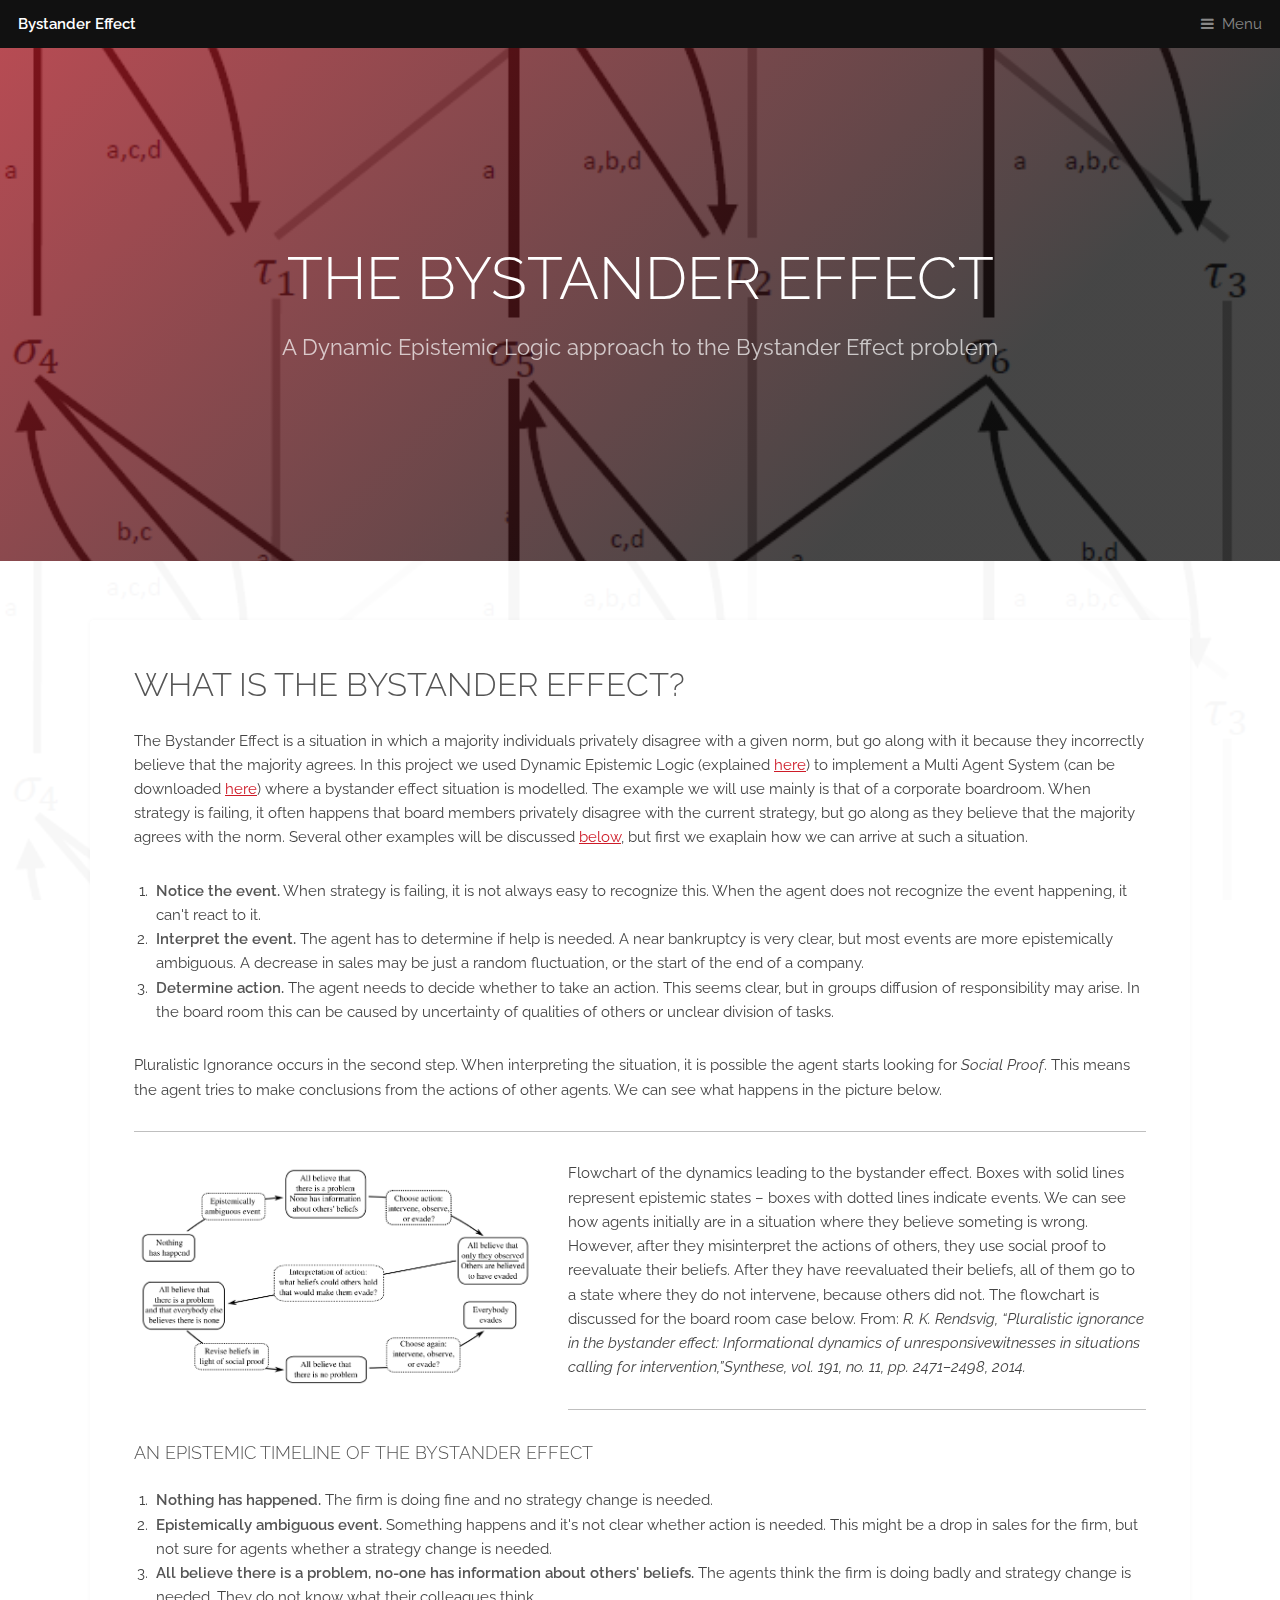
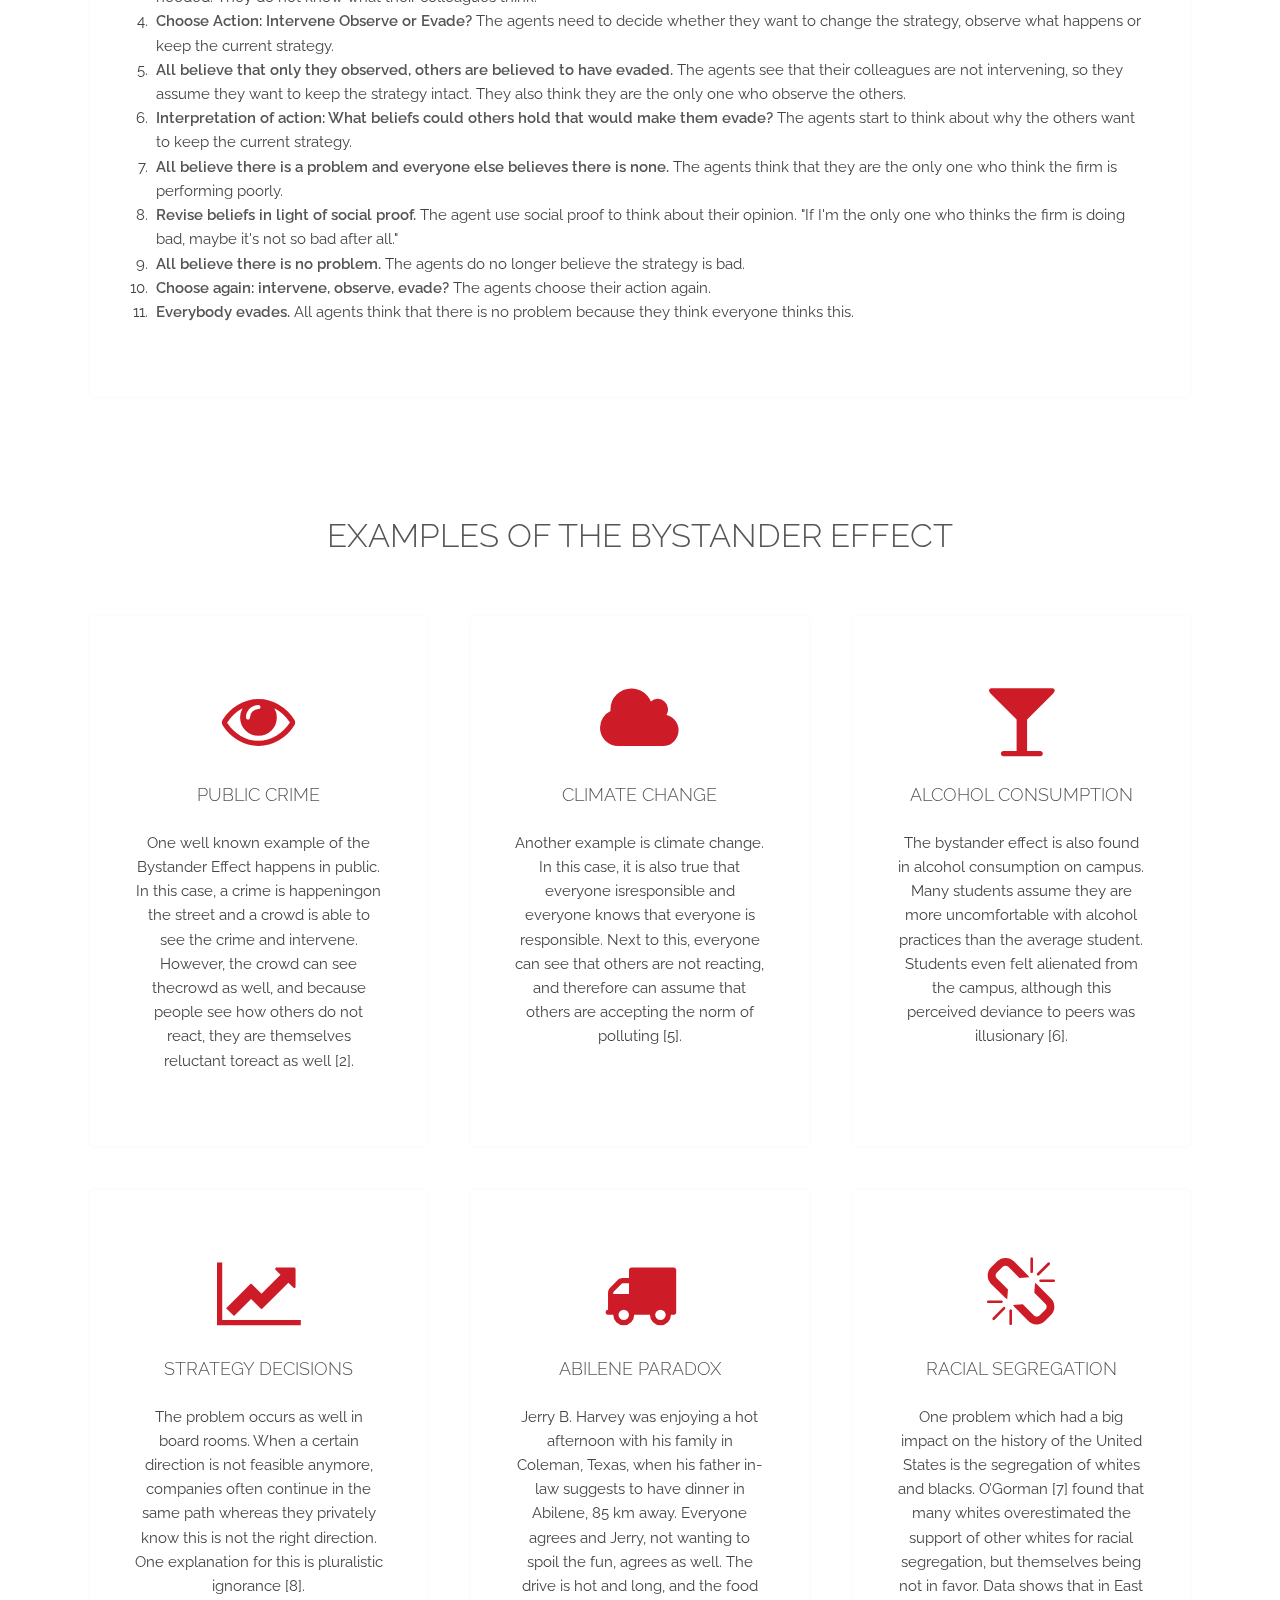
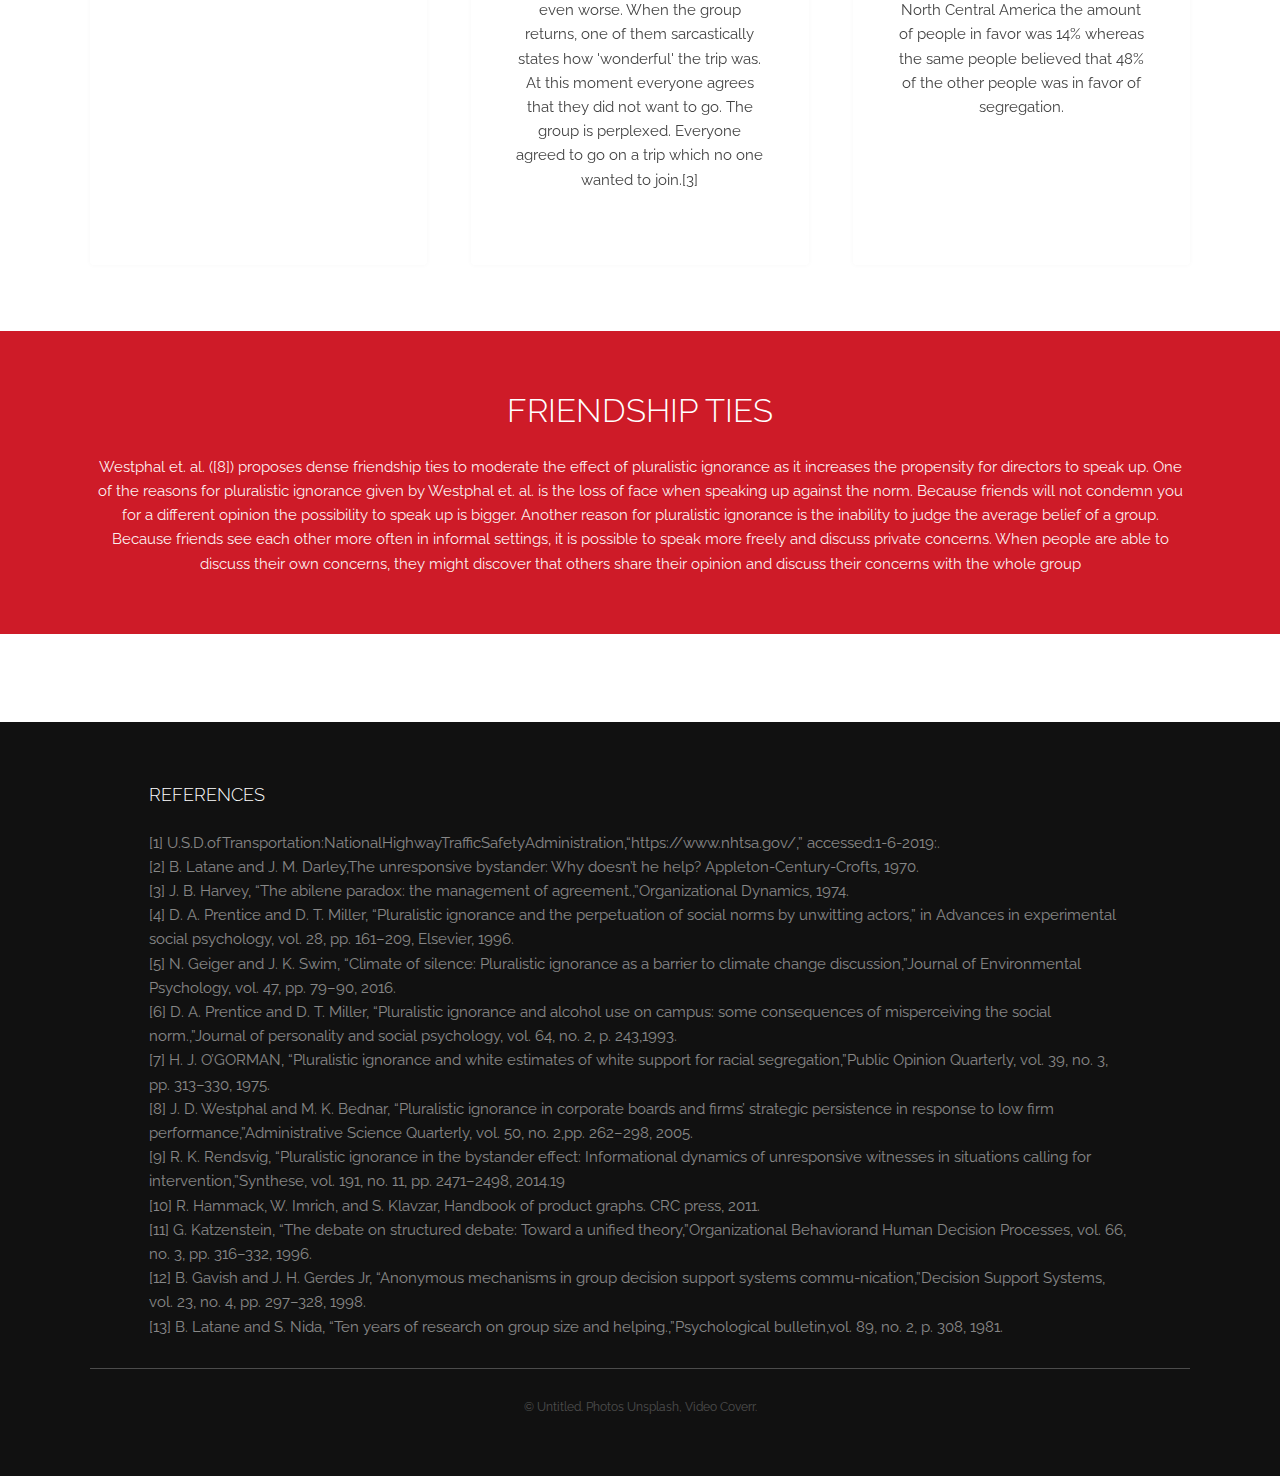
==== commit 23a04273: "Full Website online" ====
--- a/index.html
+++ b/index.html
@@ -6,7 +6,7 @@
 -->
 <html>
 	<head>
-		<title>Pluralistic Ignorance</title>
+		<title>Bystander Effect</title>
 		<meta charset="utf-8" />
 		<meta name="viewport" content="width=device-width, initial-scale=1, user-scalable=no" />
 		<meta name="description" content="" />
@@ -17,90 +17,106 @@
 
 		<!-- Header -->
 			<header id="header">
-				<a class="logo" href="index.html">Pluralistic Ignorance</a>
-				<!-- <nav>
+				<a class="logo" href="index.html">Bystander Effect</a>
+				<nav>
 					<a href="#menu">Menu</a>
-				</nav> -->
+				</nav>
 			</header>
 
 		<!-- Nav -->
 			<nav id="menu">
 				<ul class="links">
 					<li><a href="index.html">Home</a></li>
-					<li><a href="application.html">The application</a></li>
+					<li><a href="paper.html">The Paper</a></li>
+					<li><a href="application.html">The Application</a></li>
 				</ul>
 			</nav>
 
 		<!-- Banner -->
 			<section id="banner">
 				<div class="inner">
-					<h1>Pluralistic Ignorance</h1>
-					<p>A Dynamic Epistemic Logic approach to the pluralistic ignorance problem</p>
+					<h1>The Bystander Effect</h1>
+					<p>A Dynamic Epistemic Logic approach to the Bystander Effect problem</p>
 				</div>
 				<video autoplay loop muted playsinline src="images/banner.mp4"></video>
 			</section>
 
-
+			<section id="main" class="wrapper">
+				<div class="inner">
+					<div class="content">
+						<header>
+							<h2>What is the Bystander Effect?</h2>
+						</header>
+						<p>
+						The Bystander Effect is a situation in which a majority individuals privately disagree with a given norm, but go along with it because they incorrectly believe that the majority agrees. In this project we used Dynamic Epistemic Logic (explained <a href="paper.html">here</a>) to implement a Multi Agent System (can be downloaded <a href="application.html">here</a>) where a bystander effect situation is modelled. The example we will use mainly is that of a corporate boardroom. When strategy is failing, it often happens that board members privately disagree with the current strategy, but go along as they believe that the majority agrees with the norm. Several other examples will be discussed <a href="#examples">below</a>, but first we exaplain how we can arrive at such a situation.
+						</p> 
+						<ol>
+							<li><b>Notice the event.</b> When strategy is failing, it is not always easy to recognize this. When the agent does not recognize the event happening, it can't react to it.</li>
+							<li><b>Interpret the event.</b> The agent has to determine if help is needed. A near bankruptcy is very clear, but most events are more epistemically ambiguous. A decrease in sales may be just a random fluctuation, or the start of the end of a company.</li>
+							<li><b>Determine action.</b> The agent needs to decide whether to take an action. This seems clear, but in groups diffusion of responsibility may arise. In the board room this can be caused by uncertainty of qualities of others or unclear division of tasks.</li>
+						</ol>
+						<p>Pluralistic Ignorance occurs in the second step. When interpreting the situation, it is possible the agent starts looking for <i>Social Proof</i>. This means the agent tries to make conclusions from the actions of other agents. We can see what happens in the picture below. </p>
+
+						<hr />
+
+						<span class="image left"><img src="images/cycle.png" alt="" sizes="30% 30%" /></span>
+						<p>Flowchart of the dynamics leading to the bystander effect. Boxes with solid
+							lines represent epistemic states – boxes with dotted lines indicate events. We can see how agents initially are in a situation where they believe someting is wrong. However, after they misinterpret the actions of others, they use social proof to reevaluate their beliefs. After they have reevaluated their beliefs, all of them go to a state where they do not intervene, because others did not. The flowchart is discussed for the board room case below. From: <i>R. K. Rendsvig, “Pluralistic ignorance in the bystander effect: Informational dynamics of unresponsivewitnesses in situations calling for intervention,”Synthese, vol. 191, no. 11, pp. 2471–2498, 2014.</i></p>
+						
+						<hr />
+
+
+						<h3>An Epistemic timeline of the Bystander Effect</h3>
+						<ol>
+							<li><b>Nothing has happened.</b> The firm is doing fine and no strategy change is needed.</li>
+							<li><b>Epistemically ambiguous event.</b> Something happens and it's not clear whether action is needed. This might be a drop in sales for the firm, but not sure for agents whether a strategy change is needed.</li>
+							<li><b>All believe there is a problem, no-one has information about others' beliefs.</b> The agents think the firm is doing badly and strategy change is needed. They do not know what their colleagues think.</li>
+							<li><b>Choose Action: Intervene Observe or Evade?</b> The agents need to decide whether they want to change the strategy, observe what happens or keep the current strategy.</li>
+							<li><b>All believe that only they observed, others are believed to have evaded.</b> The agents see that their colleagues are not intervening, so they assume they want to keep the strategy intact. They also think they are the only one who observe the others.</li>
+							<li><b>Interpretation of action: What beliefs could others hold that would make them evade?</b> The agents start to think about why the others want to keep the current strategy.</li>
+							<li><b>All believe there is a problem and everyone else believes there is none.</b> The agents think that they are the only one who think the firm is performing poorly.</li>
+							<li><b>Revise beliefs in light of social proof.</b> The agent use social proof to think about their opinion. "If I'm the only one who thinks the firm is doing bad, maybe it's not so bad after all."</li>
+							<li><b>All believe there is no problem.</b> The agents do no longer believe the strategy is bad.</li>
+							<li><b>Choose again: intervene, observe, evade?</b> The agents choose their action again.</li>
+							<li><b>Everybody evades.</b> All agents think that there is no problem because they think everyone thinks this.</li>
+						</ol>
+					</div>
+				</div>
+			</section>
+
+		<!-- Examples -->
+			<a name="examples"></a>
 			<section class="wrapper">
-				<div class="inner">
+				<div class="inner"> 
 					<header class="special">
-						<h2>Introduction</h2>
-						<p>We will use Dynamic Epistemic Logic to clarify pluralistic ignorance and see how we can break problems like the bystander effect.  Our research question is therefore:  ”Is it possible to break the problem of pluralistic ignorance by theuse of Dynamic Epistemic Logic?” Several papers have already touched upon this problem, with varying results [5, 6, 7].</p>
-					</header>
-					
-					<div class="content">
-						<div class="row">
-							<div class="col-6 col-12-medium">
-								<h1>Big Title</h1>
-								<p>Introduction</p>
-								<p>Download the application <a href="code/allcode.java" download="full_system">here</a></p>
-							</div>
-							<div class="col-6 col-12-medium">
-								<h1>Big Title</h1>
-								<p>Introduction</p>
-								<p>Download the application <a href="code/allcode.java" download="full_system">here</a></p>
-							</div>
-						</div>
-
-					</div>
-				</div>
-			</section>
-
-
-
-		<!-- Examples -->
-			<section class="wrapper">
-				<div class="inner">
-					<header class="special">
-						<h2>Pluralistic Ignorance as a real problem</h2>
-						<p>In this research, we will focus on pluralistic ignorance in Multi-Agent Systems. Pluralistic ignorance occurs when agents privately reject a certain norm, but incorrectly assume that others accept it.</p>
+						<h2>Examples of the Bystander Effect</h2>
 					</header>
 					<div class="highlights">
 						<section>
 							<div class="content">
 								<header>
-									<a href="#" class="icon fa-vcard-o"><span class="label">Icon</span></a>
-									<h3>The Bystander Effect</h3>
-								</header>
-								<p>One well known example is the ’Bystander Effect’.  In this case, a crime is happeningon the street and a crowd is able to see the crime and intervene.  However, the crowd can see thecrowd as well, and because people see how others do not react, they are themselves reluctant toreact as well [1].</p>
-							</div>
-						</section>
-						<section>
-							<div class="content">
-								<header>
-									<a href="#" class="icon fa-files-o"><span class="label">Icon</span></a>
+									<a href="#" class="icon fa-eye"><span class="label">Icon</span></a>
+									<h3>Public Crime</h3>
+								</header>
+								<p>One well known example of the Bystander Effect happens in public.  In this case, a crime is happeningon the street and a crowd is able to see the crime and intervene.  However, the crowd can see thecrowd as well, and because people see how others do not react, they are themselves reluctant toreact as well [2].</p>
+							</div>
+						</section>
+						<section>
+							<div class="content">
+								<header>
+									<a href="#" class="icon fa-cloud"><span class="label">Icon</span></a>
 									<h3>Climate Change</h3>
 								</header>
-								<p>Another example is climate change.  In this case, it is also true that everyone isresponsible and everyone knows that everyone is responsible.  Next to this, everyone can see thatothers are not reacting, and therefore can assume that others are accepting the norm of polluting [2].</p>
-							</div>
-						</section>
-						<section>
-							<div class="content">
-								<header>
-									<a href="#" class="icon fa-floppy-o"><span class="label">Icon</span></a>
+								<p>Another example is climate change.  In this case, it is also true that everyone isresponsible and everyone knows that everyone is responsible.  Next to this, everyone can see that others are not reacting, and therefore can assume that others are accepting the norm of polluting [5].</p>
+							</div>
+						</section>
+						<section>
+							<div class="content">
+								<header>
+									<a href="#" class="icon fa-glass"><span class="label">Icon</span></a>
 									<h3>Alcohol Consumption</h3>
 								</header>
-								<p>Pluralistic ignorance is also found in alcohol consumption on campus.  Many students assumethey are more uncomfortable with alcohol practices than the average student.  Students even feltalienated from the campus, although this perceived deviance to peers was illusionary [3].</p>
+								<p>The bystander effect is also found in alcohol consumption on campus.  Many students assume they are more uncomfortable with alcohol practices than the average student.  Students even felt alienated from the campus, although this perceived deviance to peers was illusionary [6].</p>
 							</div>
 						</section>
 						<section>
@@ -109,45 +125,43 @@
 									<a href="#" class="icon fa-line-chart"><span class="label">Icon</span></a>
 									<h3>Strategy decisions</h3>
 								</header>
-								<p>The problem occurs as well in board rooms.  When a certain direction is not feasible anymore, companiesoften continue in the same path whereas they privately know this is not the right direction.  Oneexplanation  for  this  is  pluralistic  ignorance [4].</p>
-							</div>
-						</section>
-						<section>
-							<div class="content">
-								<header>
-									<a href="#" class="icon fa-paper-plane-o"><span class="label">Icon</span></a>
-									<h3>Example</h3>
-								</header>
-								<p>...</p>
-							</div>
-						</section>
-						<section>
-							<div class="content">
-								<header>
-									<a href="#" class="icon fa-qrcode"><span class="label">Icon</span></a>
-									<h3>Example</h3>
-								</header>
-								<p>...</p>
-							</div>
-						</section>
-					</div>
-				</div>
-			</section>
-
-		<!-- CTA -->
+								<p>The problem occurs as well in board rooms.  When a certain direction is not feasible anymore, companies often continue in the same path whereas they privately know this is not the right direction.  One explanation  for  this  is  pluralistic  ignorance [8].</p>
+							</div>
+						</section>
+						<section>
+							<div class="content">
+								<header>
+									<a href="#" class="icon fa-truck"><span class="label">Icon</span></a>
+									<h3>Abilene Paradox</h3>
+								</header>
+								<p>Jerry B. Harvey was enjoying a hot afternoon with his family in Coleman, Texas, when his father in-law suggests to have dinner in Abilene, 85 km away. Everyone agrees and Jerry, not wanting to spoil the fun, agrees as well. The drive is hot and long, and the food even worse. When the group returns, one of them sarcastically states how 'wonderful' the trip was. At this moment everyone agrees that they did not want to go. The group is perplexed. Everyone agreed to go on a trip which no one wanted to join.[3] </p>
+							</div>
+						</section>
+						<section>
+							<div class="content">
+								<header>
+									<a href="#" class="icon fa-chain-broken"><span class="label">Icon</span></a>
+									<h3>Racial Segregation</h3>
+								</header>
+								<p> One problem which had a big impact on the history of the United States is the segregation of whites and blacks. O’Gorman [7] found that many whites overestimated the support of other whites for racial segregation, but themselves being not in favor. Data shows that in East North Central America the amount of people in favor was 14% whereas the same people believed that 48% of the other people was in favor of segregation.</p>
+							</div>
+						</section>
+					</div>
+				</div>
+			</section>
+
 			<section id="cta" class="wrapper">
 				<div class="inner">
-					<h2>Dynamic Epistemic Logic</h2>
-					<p></p>
-				</div>
-			</section>
+					<h2>Friendship ties</h2>
+					<p>Westphal et. al. ([8]) proposes dense friendship ties to moderate the effect of pluralistic ignorance as it increases the propensity for directors to speak up.  One of the reasons for pluralistic ignorance given by Westphal et. al. is the loss of face when speaking up against the norm.  Because friends will not condemn you for a different opinion the possibility to speak up is bigger. Another reason for pluralistic ignorance is the inability to judge the average belief of a group. Because friends see each other more often in informal settings, it is possible to speak more freely and discuss private concerns.  When people are able to discuss their own concerns, they might discover that  others  share  their  opinion  and  discuss  their  concerns  with  the  whole group </p>
+				</div>
+			</section>
+
 
 			<section class="wrapper">
-				<div class="inner">
-					<h2>Further Steps</h2>
-					<p>In further steps we see a lot of possibility to test moderation in pluralistic ignorance.  As suggested by [4], dense friendship ties and demographic homogeneity can moderate the effect of pluralistic ignorance as it increases the propensity for directots to speak up.  A formal definition of friendship ties and homogeneous demography can be given and the results can be found in the model, as this relates to real world data.</p>
-				</div>
-			</section>
+				
+			</section>
+
 
 
 					<!-- Footer -->
@@ -156,13 +170,20 @@
 					<div class="content">
 						<section>
 							<h3>References</h3>
-							<p>[1] D.  A.  Prentice  and  D.  T.  Miller,  “Pluralistic  ignorance  and  the  perpetuation  of  social  norms  byunwitting actors,” inAdvances in experimental social psychology, vol. 28, pp. 161–209, Elsevier, 1996.<br />
-							[2]  N. Geiger and J. K. Swim, “Climate of silence:  Pluralistic ignorance as a barrier to climate changediscussion,”Journal of Environmental Psychology, vol. 47, pp. 79–90, 2016.<br />
-							[3]  D. A. Prentice and D. T. Miller, “Pluralistic ignorance and alcohol use on campus:  some consequencesof misperceiving the social norm.,”Journal of personality and social psychology, vol. 64, no. 2, p. 243,1993.<br />
-							[4]  J.  D.  Westphal  and  M.  K.  Bednar,  “Pluralistic  ignorance  in  corporate  boards  and  firms’  strategicpersistence  in  response  to  low  firm  performance,”Administrative Science Quarterly,  vol.  50,  no.  2,pp. 262–298, 2005.<br />
-							[5]  E. Pacuit, R. Parikh, and E. Cogan, “The logic of knowledge based obligation,”Synthese, vol. 149,no. 2, pp. 311–341, 2006.<br />
-							[6]  R. K. Rendsvig, “Pluralistic ignorance in the bystander effect: Informational dynamics of unresponsivewitnesses in situations calling for intervention,”Synthese, vol. 191, no. 11, pp. 2471–2498, 2014.<br />
-							[7]  Z. Christoff and J. U. Hansen,  “A logic for diffusion in social networks,”Journal of Applied Logic,vol. 13, no. 1, pp. 48–77, 2015 <br />
+							<p>
+								[1]  U.S.D.ofTransportation:NationalHighwayTrafficSafetyAdministration,“https://www.nhtsa.gov/,” accessed:1-6-2019:. <br />
+								[2]  B. Latane and J. M. Darley,The unresponsive bystander: Why doesn’t he help? Appleton-Century-Crofts, 1970. <br />
+								[3]  J. B. Harvey, “The abilene paradox: the management of agreement.,”Organizational Dynamics, 1974. <br />
+								[4]  D.  A.  Prentice  and  D.  T.  Miller,  “Pluralistic  ignorance  and  the  perpetuation  of  social  norms  by unwitting actors,” in Advances in experimental social psychology, vol. 28, pp. 161–209, Elsevier, 1996.<br />
+								[5]  N. Geiger and J. K. Swim, “Climate of silence:  Pluralistic ignorance as a barrier to climate change discussion,”Journal of Environmental Psychology, vol. 47, pp. 79–90, 2016.<br />
+								[6]  D. A. Prentice and D. T. Miller, “Pluralistic ignorance and alcohol use on campus: some consequences of misperceiving the social norm.,”Journal of personality and social psychology, vol. 64, no. 2, p. 243,1993.<br />
+								[7]  H. J. O’GORMAN, “Pluralistic ignorance and white estimates of white support for racial segregation,”Public Opinion Quarterly, vol. 39, no. 3, pp. 313–330, 1975.<br />
+								[8]  J. D. Westphal and M. K. Bednar,  “Pluralistic ignorance in corporate boards and firms’ strategic persistence in response to low firm performance,”Administrative Science Quarterly, vol. 50, no. 2,pp. 262–298, 2005.<br />
+								[9]  R. K. Rendsvig, “Pluralistic ignorance in the bystander effect:  Informational dynamics of unresponsive witnesses in situations calling for intervention,”Synthese, vol. 191, no. 11, pp. 2471–2498, 2014.19<br />
+								[10]  R. Hammack, W. Imrich, and S. Klavzar, Handbook of product graphs.  CRC press, 2011.<br />
+								[11]  G. Katzenstein, “The debate on structured debate: Toward a unified theory,”Organizational Behaviorand Human Decision Processes, vol. 66, no. 3, pp. 316–332, 1996.<br />
+								[12]  B. Gavish and J. H. Gerdes Jr, “Anonymous mechanisms in group decision support systems commu-nication,”Decision Support Systems, vol. 23, no. 4, pp. 297–328, 1998.<br />
+								[13]  B. Latane and S. Nida,  “Ten years of research on group size and helping.,”Psychological bulletin,vol. 89, no. 2, p. 308, 1981.<br />
 							</p>
 
 
--- a/assets/css/main.css
+++ b/assets/css/main.css
@@ -5,6 +5,11 @@
 	templated.co @templatedco
 	Released for free under the Creative Commons Attribution 3.0 license (templated.co/license)
 */
+/* Added by Bram */
+html {
+  scroll-behavior: smooth;
+}
+
 /* Basic */
 @-ms-viewport {
   width: device-width; }
@@ -1780,7 +1785,7 @@
 
 /* Wrapper */
 .wrapper {
-  padding: 8rem 0 6rem 0 ;
+  padding: 1rem 0 1rem 0 ;
   position: relative;
   z-index: 1; }
   @media screen and (max-width: 1280px) {
@@ -1798,7 +1803,7 @@
   -ms-flex-align: center;
   -ms-flex-pack: center;
   background-color: #111111;
-  color: rgba(255, 255, 255, 0.5);
+  color: rgba(255, 255, 255, 0.7);
   -moz-align-items: center;
   -webkit-align-items: center;
   -ms-align-items: center;
@@ -1811,7 +1816,7 @@
   -webkit-justify-content: center;
   -ms-justify-content: center;
   justify-content: center;
-  background-image: url("../../images/banner.jpg");
+  background-image: url("../../images/kripke.png");
   background-position: center;
   background-repeat: no-repeat;
   background-size: cover;
@@ -2059,9 +2064,9 @@
 /* CTA */
 #cta {
   background-color: #ce1b28;
-  color: rgba(255, 255, 255, 0.75);
+  color: rgba(255, 255, 255, 0.95);
   background-attachment: fixed;
-  background-image: linear-gradient(rgba(206, 27, 40, 0.25), rgba(206, 27, 40, 0.25)), url(../../images/cta01.jpg);
+  background-image: linear-gradient(rgba(106, 27, 40, 0.95), rgba(106, 27, 40, 0.95)), url(../../images/cta01.jpg);
   background-position: bottom;
   background-repeat: no-repeat;
   background-size: cover;
@@ -2392,7 +2397,7 @@
   padding-top: 3.25rem; }
   body:before {
     content: ' ';
-    background-image: url(../../images/bg.jpg);
+    background-image: url(../../images/kripke.png);
     background-size: cover;
     background-repeat: no-repeat;
     background-attachment: fixed;
@@ -2403,7 +2408,7 @@
     width: 100%;
     height: 100%;
     z-index: -1;
-    opacity: 0.05; }
+    opacity: 0.03; }
 
 #header {
   -moz-align-items: center;
@@ -2499,7 +2504,7 @@
   -webkit-justify-content: center;
   -ms-justify-content: center;
   justify-content: center;
-  background-image: linear-gradient(rgba(17, 17, 17, 0.25), rgba(17, 17, 17, 0.25)), url("../../images/banner.jpg");
+  background-image: linear-gradient(rgba(17, 17, 17, 0.25), rgba(17, 17, 17, 0.25)), url("../../images/kripke.png");
   background-position: center;
   background-repeat: no-repeat;
   background-size: cover;
